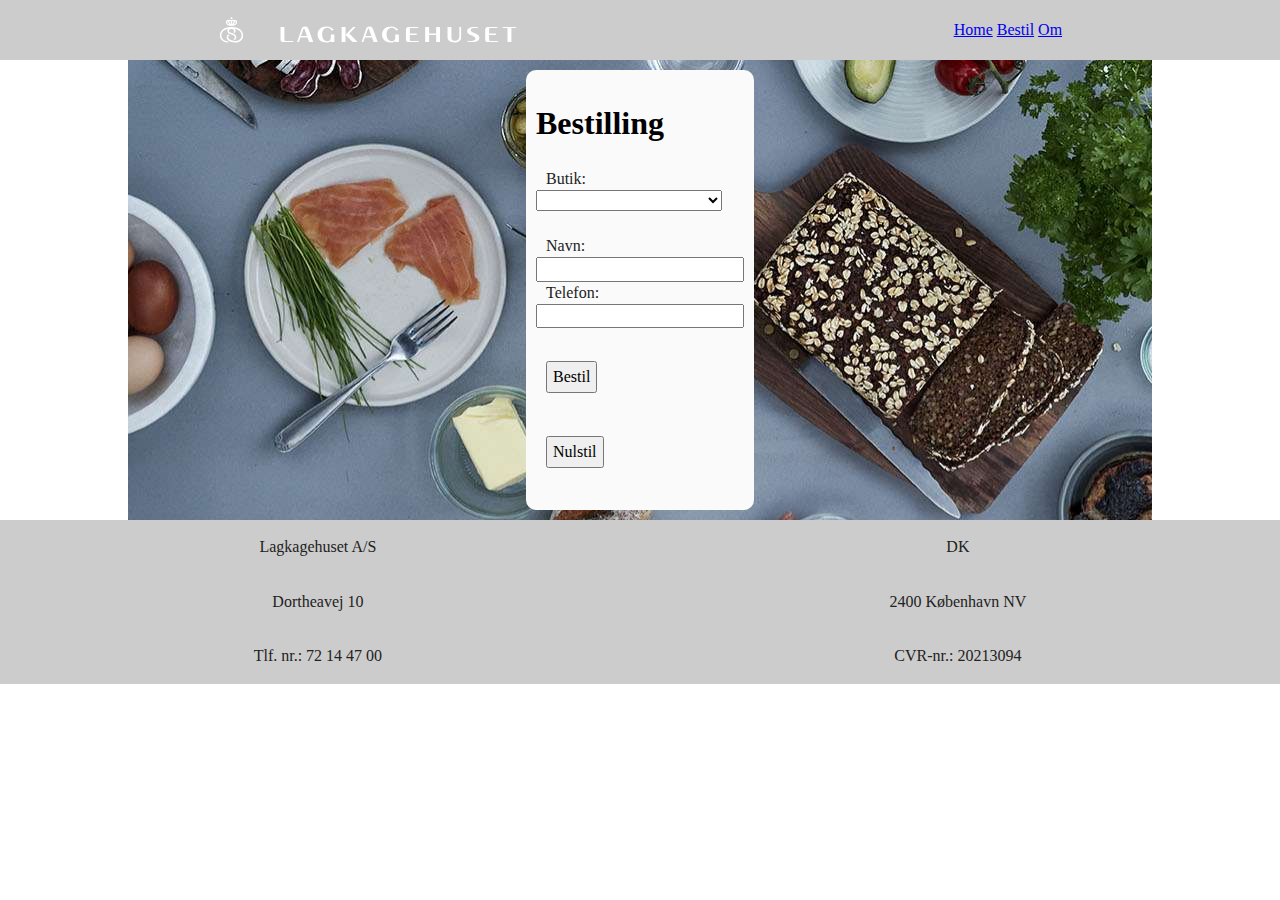
==== Frontend/bestilling.html @ 2fb6ead3 "Add reset of cart" ====
﻿<!doctype html>
<html>
  <head>
    <meta charset="utf-8">
    <title>Lagkagehuset</title>
    <meta name="description" content="">
    <meta name="viewport" content="width=device-width, initial-scale=1">

    <link rel="stylesheet" href="css/normalize.css">
    <link rel="stylesheet" href="css/main.css">

    <meta name="theme-color" content="#fafafa">
  </head>

  <body onload="loadApi()">
      <nav>
          <img src="img/lkh-logo.svg">
          <div>
              <a href="index.html">Home</a>
              <a href="bestilling.html">Bestil</a>
              <a href="om.html">Om</a>
          </div>
      </nav>

      <section>
          <div class="gray-background" style="position: relative;">
              <form action="action_page.php" method="GET">
                  <h1 style="color:#000000;">Bestilling</h1>
                  <label class="form-text" for="butik" onchange="switchStore">Butik:</label><br>
                  <select name="butik" id="butik" onchange="switchStore(this)"></select><br><br>

                  <div id="oversigt"></div>

                  <label class="form-text" for="navn">Navn:</label><br>
                  <input type="text" id="navn" name="navn" value=""><br>
                  <label class="form-text" for="telefon">Telefon:</label><br>
                  <input type="text" id="telefon" name="telefon" value=""><br><br>
                  <input class="submit-button" type="submit" value="Bestil"><br><br>
                  <input class="submit-button" type="button" value="Nulstil" onclick="resetBasket()"><br><br>
              </form>

          </div>
      </section>

      <footer>
          <div>
              <p>Lagkagehuset A/S</p>
              <p>Dortheavej 10</p>
              <p>Tlf. nr.: 72 14 47 00</p>
          </div>
          <div>
              <p>DK</p>
              <p>2400 København NV</p>
              <p>CVR-nr.: 20213094</p>
          </div>
      </footer>

      <script src="js/vendor/modernizr-3.11.2.min.js"></script>
      <script src="js/main.js"></script>
      <script>

          apiArray = [];
          var currentStore = undefined;
          shops = "Amager- Strand,Amager- Amagerbrogade,Amager- Vermlandsgade,Bagsværd- Meny,Billund Lufthavn";
          rundstykker = 'almrundstykker,fransk-horn,giffel,handvaerker,kernebidder,majsstykke,sostjerne,trekorns';
          rundstykkerImg = rundstykker.split(",");

          function loadApi()
          {
              //url = "http://jsonplaceholder.typicode.com/users"; 
              url = "/shops?includeRollData=true";// todoo tilføj url til api
            var api = new XMLHttpRequest();
            api.open("GET", url, true);
                
            api.onerror = () => { addAllShops(); }
            api.onabort = () => { addAllShops(); }
            api.ontimeout = () => { addAllShops(); }
            api.onload = () => {
                try {
                    apiArray = JSON.parse(api.response);
                    window.apiArray = apiArray;
                    addAllShops();
                } catch
                {addAllShops();}
            }
            api.send();
          }
          
           function addAllShops()
           {
              if (apiArray.length > 0)
              {
                  shops = "";
                  for (i = 0; i < apiArray.length; i++)
                      shops += apiArray[i].city + " - " + apiArray[i].address + ",";
                  // Note: A designated shop name should be considered in the UML structure/database
               }

              allShops = shops.split(",");

               console.log(apiArray)
               addShopToDropdown(undefined);
              allShops.forEach(shop => { addShopToDropdown(shop); });
              makeOversigt(undefined);
          }

          function makeOversigt(definedStore)
          {
              var listeOfRolls = definedStore == undefined ? [] : generateRollList(definedStore.inventories);
              console.log(listeOfRolls);
              oversigt = document.getElementById("oversigt");
              html = "";
              for (i = 0; i < listeOfRolls.length; i++) {
                  var product = listeOfRolls[i].product;
                  html += "<div style='text-align:center;'><b>" + product.name + "</b></div>";
                  html += "<div style='width:100%;height:40vh;overflow: hidden'><img src='img/" + rundstykkerImg[product.productID-1] + ".jpg' style='position:relative;top:-50px;'></div>";
                  html += "<div style='text-align:center'>";
                  html += "<div style='display:inline-table;border:1px solid silver;width:20%;text-align:center' onclick='changeAmount(\"" + rundstykkerImg[product.productID] + "\",-1)'> - </div>";
                  html += "<div style='display:inline-table;width:50%'> <input style='width:auto;text-align:center;-webkit-appearance: none;-moz-appearance: textfield;' type='number' id='" + rundstykkerImg[product.productID] + "'  name='" + rundstykker[product.productID] + "' value='0'> </div>";
                  html += "<div style='display:inline-table;border:1px solid silver;width:20%;text-align:center' onclick='changeAmount(\"" + rundstykkerImg[product.productID] + "\",1)'> + </div><br>";
                  html += "<div style='text-align:center;'><b>Tilgængelige: " + listeOfRolls[i].amount + " stk.</b></div>";
                  html += "</div>";
              }
              oversigt.innerHTML = html;
          }

          function generateRollList(storeInventories) {
              var rollList = [storeInventories.length];
              for (var i = 0; i < storeInventories.length; i++) {
                  rollList[i] = storeInventories[i];
              }
              return rollList;
          }

          function changeAmount(id,amount)
          {
              if ((document.getElementById(id).value > 0 && amount == -1) || amount == 1) {
                  var newAmount = document.getElementById(id).value * 1 + amount;
                  var inventoryAmount = 0;

                  for (var i = 0; i < currentStore.inventories.length; i++) {
                      if (rundstykkerImg[currentStore.inventories[i].product.productID] == id) {
                          inventoryAmount = currentStore.inventories[i].amount;
                          break;
                      }
                  }

                  if (newAmount > inventoryAmount) {
                      newAmount = inventoryAmount;
                      alert("Max antal rundstykker tilføjet");
                  }
              }
              document.getElementById(id).value = newAmount;
          }
      </script>
  </body>
</html>
---- Frontend/css/main.css ----
/*! HTML5 Boilerplate v8.0.0 | MIT License | https://html5boilerplate.com/ */

/* main.css 2.1.0 | MIT License | https://github.com/h5bp/main.css#readme */
/*
 * What follows is the result of much research on cross-browser styling.
 * Credit left inline and big thanks to Nicolas Gallagher, Jonathan Neal,
 * Kroc Camen, and the H5BP dev community and team.
 */

/* ==========================================================================
   Base styles: opinionated defaults
   ========================================================================== */

html {
    color: #222;
    font-size: 1em;
    line-height: 1.4;
    height: 100%;
}

/*
 * Remove text-shadow in selection highlight:
 * https://twitter.com/miketaylr/status/12228805301
 *
 * Vendor-prefixed and regular ::selection selectors cannot be combined:
 * https://stackoverflow.com/a/16982510/7133471
 *
 * Customize the background color to match your design.
 */

::-moz-selection {
  background: #b3d4fc;
  text-shadow: none;
}

::selection {
  background: #b3d4fc;
  text-shadow: none;
}

/*
 * A better looking default horizontal rule
 */

hr {
  display: block;
  height: 1px;
  border: 0;
  border-top: 1px solid #ccc;
  margin: 1em 0;
  padding: 0;
}

/*
 * Remove the gap between audio, canvas, iframes,
 * images, videos and the bottom of their containers:
 * https://github.com/h5bp/html5-boilerplate/issues/440
 */

audio,
canvas,
iframe,
img,
svg,
video {
  vertical-align: middle;
}

/*
 * Remove default fieldset styles.
 */

fieldset {
  border: 0;
  margin: 0;
  padding: 0;
}

/*
 * Allow only vertical resizing of textareas.
 */

textarea {
  resize: vertical;
}

/* ==========================================================================
   Author's custom styles
   ========================================================================== */

footer, nav {
  display: flex;
  justify-content: space-around;
  align-items: center;
  background-color:#CCC;
}

img {
  width: 300px;
}

nav {
    height: 60px;
    flex-direction: row;
}

section {
    display: flex;
    flex-direction: column;
    justify-content: center;
    align-items: center;
    width: 80%;
    margin: 0 auto;
    background: #DDD url("../img/background.jpg") no-repeat fixed;
}

footer {
    flex-direction: row;
}

footer div {
  display: flex;
  flex-direction: column;
  justify-content: center;
  align-items: center;
}

#rolls {
    border: 2px solid #555;
    border-radius: 3px;
    margin: 10px;
    transform: rotate(17deg);
}



/* ==========================================================================
   Helper classes
   ========================================================================== */

/*
 * Hide visually and from screen readers
 */

.hidden,
[hidden] {
  display: none !important;
}

.gray-background {
  background-color: #fafafa;
  padding: 10px;
  margin: 10px;
  border-radius: 10px;  
}

.form {
  display: flex;
  flex-direction: column;
}

.form-text {
  padding-left: 10px;
  padding-top: 10px;
}

.submit-button {
  flex: 1;
  align-self: center;
  padding: 5px;
  margin: 10px;
}

/*
 * Hide only visually, but have it available for screen readers:
 * https://snook.ca/archives/html_and_css/hiding-content-for-accessibility
 *
 * 1. For long content, line feeds are not interpreted as spaces and small width
 *    causes content to wrap 1 word per line:
 *    https://medium.com/@jessebeach/beware-smushed-off-screen-accessible-text-5952a4c2cbfe
 */

.sr-only {
  border: 0;
  clip: rect(0, 0, 0, 0);
  height: 1px;
  margin: -1px;
  overflow: hidden;
  padding: 0;
  position: absolute;
  white-space: nowrap;
  width: 1px;
  /* 1 */
}

/*
 * Extends the .sr-only class to allow the element
 * to be focusable when navigated to via the keyboard:
 * https://www.drupal.org/node/897638
 */

.sr-only.focusable:active,
.sr-only.focusable:focus {
  clip: auto;
  height: auto;
  margin: 0;
  overflow: visible;
  position: static;
  white-space: inherit;
  width: auto;
}

/*
 * Hide visually and from screen readers, but maintain layout
 */

.invisible {
  visibility: hidden;
}

/*
 * Clearfix: contain floats
 *
 * For modern browsers
 * 1. The space content is one way to avoid an Opera bug when the
 *    `contenteditable` attribute is included anywhere else in the document.
 *    Otherwise it causes space to appear at the top and bottom of elements
 *    that receive the `clearfix` class.
 * 2. The use of `table` rather than `block` is only necessary if using
 *    `:before` to contain the top-margins of child elements.
 */

.clearfix::before,
.clearfix::after {
  content: " ";
  display: table;
}

.clearfix::after {
  clear: both;
}

/* ==========================================================================
   EXAMPLE Media Queries for Responsive Design.
   These examples override the primary ('mobile first') styles.
   Modify as content requires.
   ========================================================================== */

@media only screen and (min-width: 35em) {
  /* Style adjustments for viewports that meet the condition */
}

@media print,
  (-webkit-min-device-pixel-ratio: 1.25),
  (min-resolution: 1.25dppx),
  (min-resolution: 120dpi) {
  /* Style adjustments for high resolution devices */
}

/* ==========================================================================
   Print styles.
   Inlined to avoid the additional HTTP request:
   https://www.phpied.com/delay-loading-your-print-css/
   ========================================================================== */

@media print {
  *,
  *::before,
  *::after {
    background: #fff !important;
    color: #000 !important;
    /* Black prints faster */
    box-shadow: none !important;
    text-shadow: none !important;
  }

  a,
  a:visited {
    text-decoration: underline;
  }

  a[href]::after {
    content: " (" attr(href) ")";
  }

  abbr[title]::after {
    content: " (" attr(title) ")";
  }

  /*
   * Don't show links that are fragment identifiers,
   * or use the `javascript:` pseudo protocol
   */
  a[href^="#"]::after,
  a[href^="javascript:"]::after {
    content: "";
  }

  pre {
    white-space: pre-wrap !important;
  }

  pre,
  blockquote {
    border: 1px solid #999;
    page-break-inside: avoid;
  }

  /*
   * Printing Tables:
   * https://web.archive.org/web/20180815150934/http://css-discuss.incutio.com/wiki/Printing_Tables
   */
  thead {
    display: table-header-group;
  }

  tr,
  img {
    page-break-inside: avoid;
  }

  p,
  h2,
  h3 {
    orphans: 3;
    widows: 3;
  }

  h2,
  h3 {
    page-break-after: avoid;
  }
}
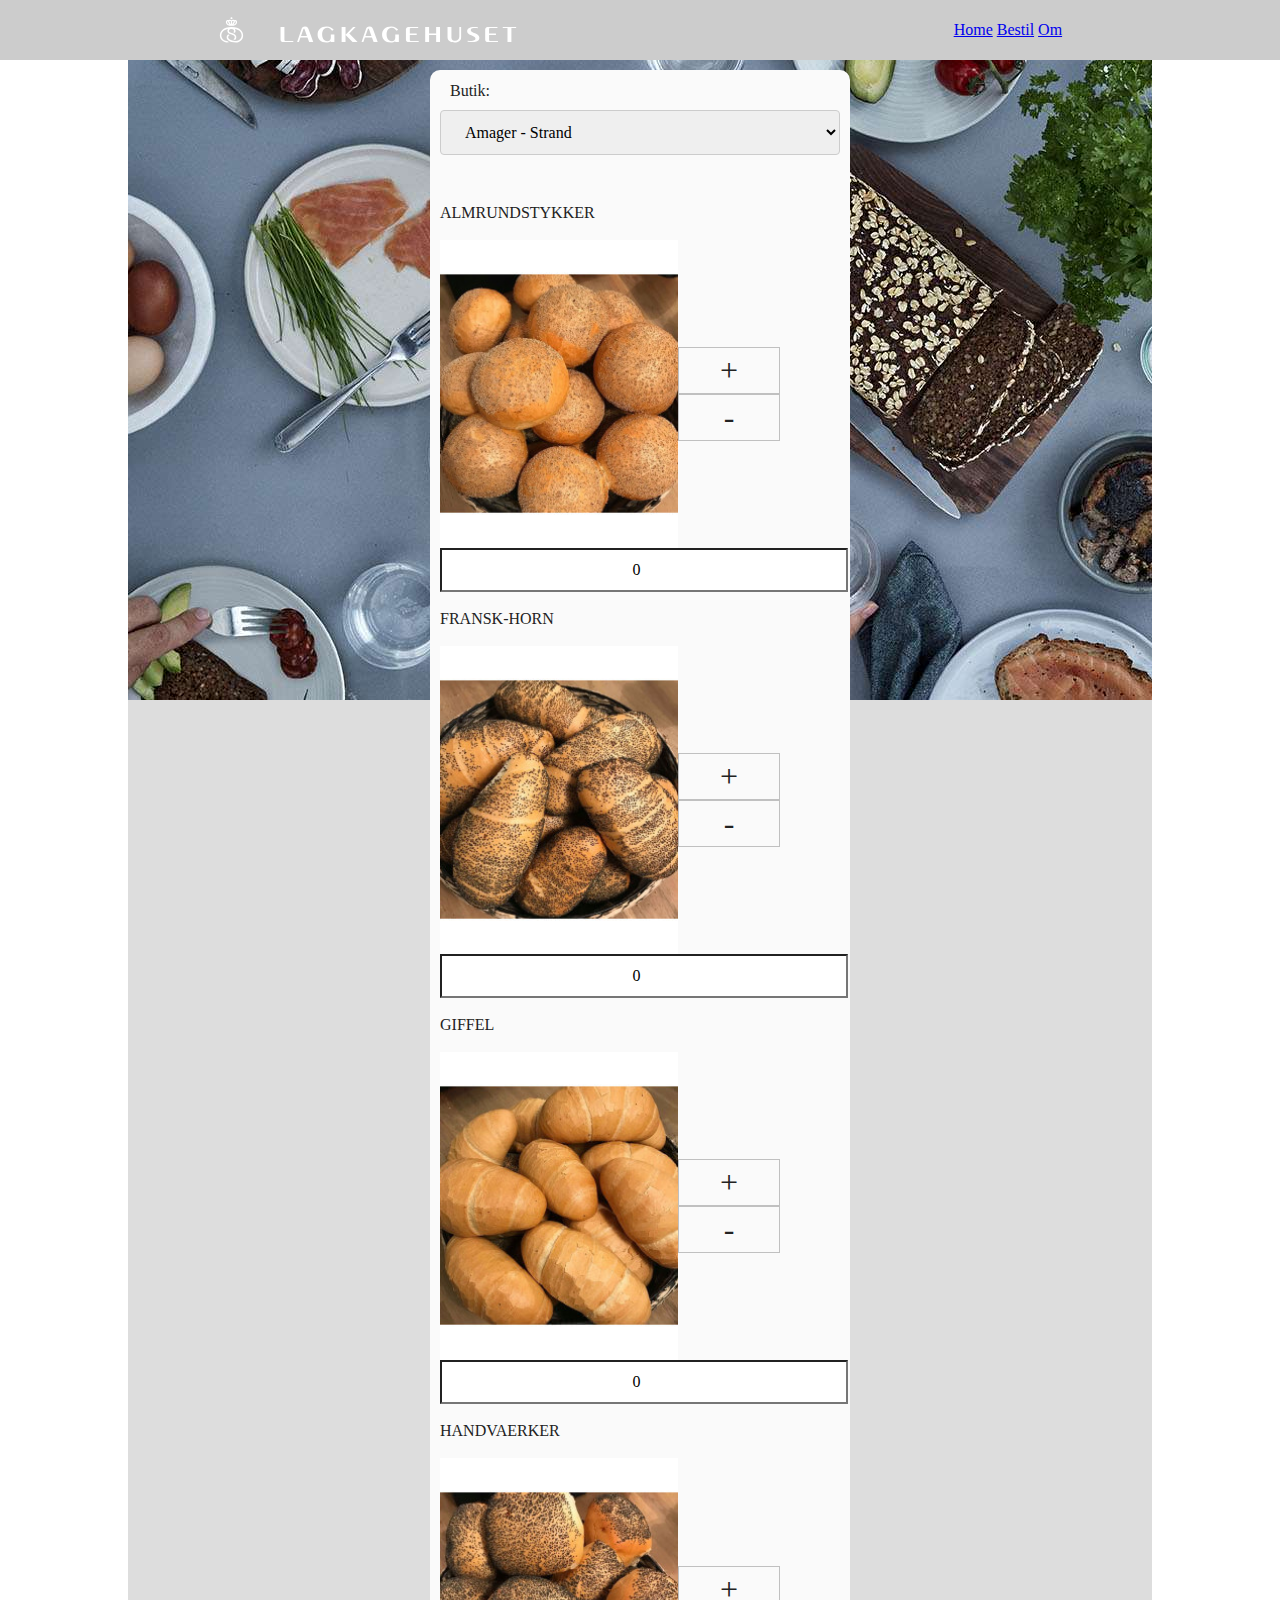
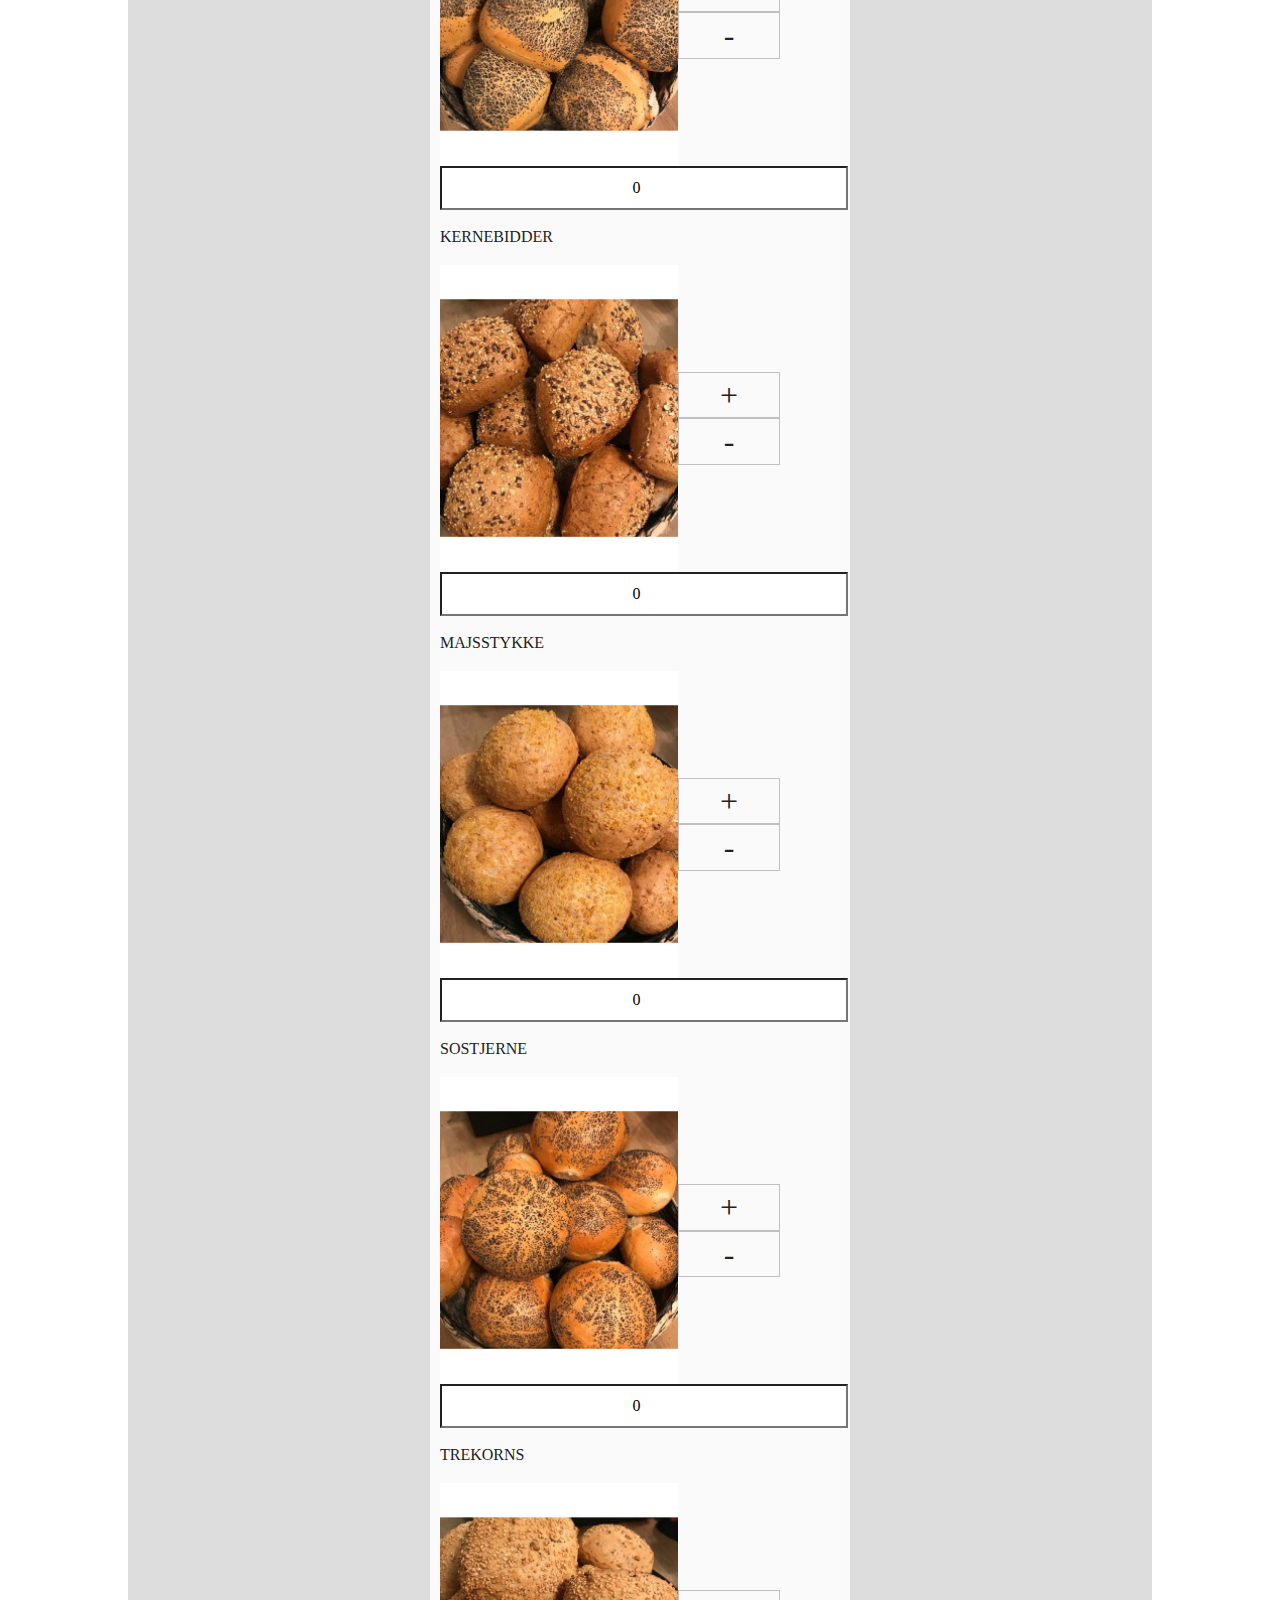
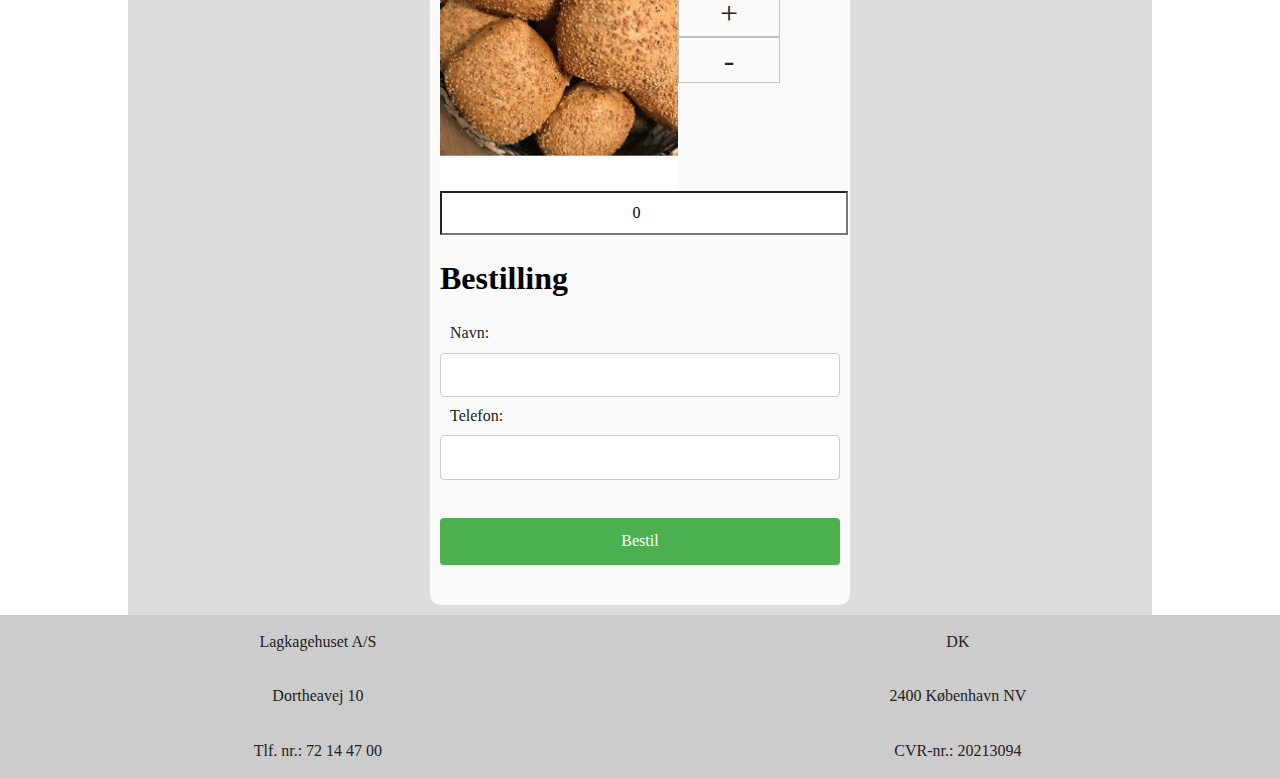
==== commit a4aac14f: "Auto stash before merge of "master" and "origin/master"" ====
--- a/Frontend/bestilling.html
+++ b/Frontend/bestilling.html
@@ -1,157 +1,158 @@
-﻿<!doctype html>
-<html>
-  <head>
-    <meta charset="utf-8">
-    <title>Lagkagehuset</title>
-    <meta name="description" content="">
-    <meta name="viewport" content="width=device-width, initial-scale=1">
-
-    <link rel="stylesheet" href="css/normalize.css">
-    <link rel="stylesheet" href="css/main.css">
-
-    <meta name="theme-color" content="#fafafa">
-  </head>
-
-  <body onload="loadApi()">
-      <nav>
-          <img src="img/lkh-logo.svg">
-          <div>
-              <a href="index.html">Home</a>
-              <a href="bestilling.html">Bestil</a>
-              <a href="om.html">Om</a>
-          </div>
-      </nav>
-
-      <section>
-          <div class="gray-background" style="position: relative;">
-              <form action="action_page.php" method="GET">
-                  <h1 style="color:#000000;">Bestilling</h1>
-                  <label class="form-text" for="butik" onchange="switchStore">Butik:</label><br>
-                  <select name="butik" id="butik" onchange="switchStore(this)"></select><br><br>
-
-                  <div id="oversigt"></div>
-
-                  <label class="form-text" for="navn">Navn:</label><br>
-                  <input type="text" id="navn" name="navn" value=""><br>
-                  <label class="form-text" for="telefon">Telefon:</label><br>
-                  <input type="text" id="telefon" name="telefon" value=""><br><br>
-                  <input class="submit-button" type="submit" value="Bestil"><br><br>
-                  <input class="submit-button" type="button" value="Nulstil" onclick="resetBasket()"><br><br>
-              </form>
-
-          </div>
-      </section>
-
-      <footer>
-          <div>
-              <p>Lagkagehuset A/S</p>
-              <p>Dortheavej 10</p>
-              <p>Tlf. nr.: 72 14 47 00</p>
-          </div>
-          <div>
-              <p>DK</p>
-              <p>2400 København NV</p>
-              <p>CVR-nr.: 20213094</p>
-          </div>
-      </footer>
-
-      <script src="js/vendor/modernizr-3.11.2.min.js"></script>
-      <script src="js/main.js"></script>
-      <script>
-
-          apiArray = [];
-          var currentStore = undefined;
-          shops = "Amager- Strand,Amager- Amagerbrogade,Amager- Vermlandsgade,Bagsværd- Meny,Billund Lufthavn";
-          rundstykker = 'almrundstykker,fransk-horn,giffel,handvaerker,kernebidder,majsstykke,sostjerne,trekorns';
-          rundstykkerImg = rundstykker.split(",");
-
-          function loadApi()
-          {
-              //url = "http://jsonplaceholder.typicode.com/users"; 
-              url = "/shops?includeRollData=true";// todoo tilføj url til api
-            var api = new XMLHttpRequest();
-            api.open("GET", url, true);
-                
-            api.onerror = () => { addAllShops(); }
-            api.onabort = () => { addAllShops(); }
-            api.ontimeout = () => { addAllShops(); }
-            api.onload = () => {
-                try {
-                    apiArray = JSON.parse(api.response);
-                    window.apiArray = apiArray;
-                    addAllShops();
-                } catch
-                {addAllShops();}
-            }
-            api.send();
-          }
-          
-           function addAllShops()
-           {
-              if (apiArray.length > 0)
-              {
-                  shops = "";
-                  for (i = 0; i < apiArray.length; i++)
-                      shops += apiArray[i].city + " - " + apiArray[i].address + ",";
-                  // Note: A designated shop name should be considered in the UML structure/database
-               }
-
-              allShops = shops.split(",");
-
-               console.log(apiArray)
-               addShopToDropdown(undefined);
-              allShops.forEach(shop => { addShopToDropdown(shop); });
-              makeOversigt(undefined);
-          }
-
-          function makeOversigt(definedStore)
-          {
-              var listeOfRolls = definedStore == undefined ? [] : generateRollList(definedStore.inventories);
-              console.log(listeOfRolls);
-              oversigt = document.getElementById("oversigt");
-              html = "";
-              for (i = 0; i < listeOfRolls.length; i++) {
-                  var product = listeOfRolls[i].product;
-                  html += "<div style='text-align:center;'><b>" + product.name + "</b></div>";
-                  html += "<div style='width:100%;height:40vh;overflow: hidden'><img src='img/" + rundstykkerImg[product.productID-1] + ".jpg' style='position:relative;top:-50px;'></div>";
-                  html += "<div style='text-align:center'>";
-                  html += "<div style='display:inline-table;border:1px solid silver;width:20%;text-align:center' onclick='changeAmount(\"" + rundstykkerImg[product.productID] + "\",-1)'> - </div>";
-                  html += "<div style='display:inline-table;width:50%'> <input style='width:auto;text-align:center;-webkit-appearance: none;-moz-appearance: textfield;' type='number' id='" + rundstykkerImg[product.productID] + "'  name='" + rundstykker[product.productID] + "' value='0'> </div>";
-                  html += "<div style='display:inline-table;border:1px solid silver;width:20%;text-align:center' onclick='changeAmount(\"" + rundstykkerImg[product.productID] + "\",1)'> + </div><br>";
-                  html += "<div style='text-align:center;'><b>Tilgængelige: " + listeOfRolls[i].amount + " stk.</b></div>";
-                  html += "</div>";
-              }
-              oversigt.innerHTML = html;
-          }
-
-          function generateRollList(storeInventories) {
-              var rollList = [storeInventories.length];
-              for (var i = 0; i < storeInventories.length; i++) {
-                  rollList[i] = storeInventories[i];
-              }
-              return rollList;
-          }
-
-          function changeAmount(id,amount)
-          {
-              if ((document.getElementById(id).value > 0 && amount == -1) || amount == 1) {
-                  var newAmount = document.getElementById(id).value * 1 + amount;
-                  var inventoryAmount = 0;
-
-                  for (var i = 0; i < currentStore.inventories.length; i++) {
-                      if (rundstykkerImg[currentStore.inventories[i].product.productID] == id) {
-                          inventoryAmount = currentStore.inventories[i].amount;
-                          break;
-                      }
-                  }
-
-                  if (newAmount > inventoryAmount) {
-                      newAmount = inventoryAmount;
-                      alert("Max antal rundstykker tilføjet");
-                  }
-              }
-              document.getElementById(id).value = newAmount;
-          }
-      </script>
-  </body>
-</html>
+﻿<!doctype html>
+<html>
+  <head>
+    <meta charset="utf-8">
+    <title>Lagkagehuset</title>
+    <meta name="description" content="">
+    <meta name="viewport" content="width=device-width, initial-scale=1">
+
+    <link rel="stylesheet" href="css/normalize.css">
+    <link rel="stylesheet" href="css/main.css">
+
+    <meta name="theme-color" content="#fafafa">
+  </head>
+
+  <body>
+      <nav>
+          <img src="img/lkh-logo.svg">
+          <div>
+              <a href="index.html">Home</a>
+              <a href="bestilling.html">Bestil</a>
+              <a href="om.html">Om</a>
+          </div>
+      </nav>
+
+      <section>
+              <form action="action_page.php" method="GET">
+          <div class="gray-background" style="position: relative;">
+                  <label class="form-text" for="butik" onchange="switchStore">Butik:</label><br>
+                  <select name="butik" id="butik" onchange="switchStore(this)"></select><br><br>
+                  <div id="oversigt"></div>
+                  <h1 style="color:#000000;">Bestilling</h1>
+
+                  <label class="form-text" for="navn">Navn:</label><br>
+                  <input type="text" id="navn" name="navn" value=""><br>
+                  <label class="form-text" for="telefon">Telefon:</label><br>
+                  <input type="text" id="telefon" name="telefon" value=""><br><br>
+                  <input class="submit-button" type="submit" value="Bestil"><br><br>
+              </form>
+
+
+          </div>
+          
+        </form>
+      </section>
+
+      <footer>
+          <div>
+              <p>Lagkagehuset A/S</p>
+              <p>Dortheavej 10</p>
+              <p>Tlf. nr.: 72 14 47 00</p>
+          </div>
+          <div>
+              <p>DK</p>
+              <p>2400 København NV</p>
+              <p>CVR-nr.: 20213094</p>
+          </div>
+      </footer>
+
+      <script src="js/vendor/modernizr-3.11.2.min.js"></script>
+      <script src="js/main.js"></script>
+      <script>
+
+          apiArray = [];
+          var currentStore = undefined;
+          shops = "Amager- Strand,Amager- Amagerbrogade,Amager- Vermlandsgade,Bagsværd- Meny,Billund Lufthavn";
+          rundstykker = 'almrundstykker,fransk-horn,giffel,handvaerker,kernebidder,majsstykke,sostjerne,trekorns';
+          rundstykkerImg = rundstykker.split(",");
+
+          function loadApi()
+          {
+              //url = "http://jsonplaceholder.typicode.com/users"; 
+              url = "/shops?includeRollData=true";// todoo tilføj url til api
+            var api = new XMLHttpRequest();
+            api.open("GET", url, true);
+                
+            api.onerror = () => { addAllShops(); }
+            api.onabort = () => { addAllShops(); }
+            api.ontimeout = () => { addAllShops(); }
+            api.onload = () => {
+                try {
+                    apiArray = JSON.parse(api.response);
+                    window.apiArray = apiArray;
+                    addAllShops();
+                } catch
+                {addAllShops();}
+            }
+            api.send();
+          }
+          
+           function addAllShops()
+           {
+              if (apiArray.length > 0)
+              {
+                  shops = "";
+                  for (i = 0; i < apiArray.length; i++)
+                      shops += apiArray[i].city + " - " + apiArray[i].address + ",";
+                  // Note: A designated shop name should be considered in the UML structure/database
+               }
+
+              allShops = shops.split(",");
+
+               console.log(apiArray)
+               addShopToDropdown(undefined);
+              allShops.forEach(shop => { addShopToDropdown(shop); });
+              makeOversigt(undefined);
+          }
+
+          function makeOversigt(definedStore)
+          {
+              var listeOfRolls = definedStore == undefined ? [] : generateRollList(definedStore.inventories);
+              console.log(listeOfRolls);
+              oversigt = document.getElementById("oversigt");
+              html = "";
+              for (i = 0; i < listeOfRolls.length; i++) {
+                  var product = listeOfRolls[i].product;
+                  html += "<div style='text-align:center;'><b>" + product.name + "</b></div>";
+                  html += "<div style='width:100%;height:40vh;overflow: hidden'><img src='img/" + rundstykkerImg[product.productID-1] + ".jpg' style='position:relative;top:-50px;'></div>";
+                  html += "<div style='text-align:center'>";
+                  html += "<div style='display:inline-table;border:1px solid silver;width:20%;text-align:center' onclick='changeAmount(\"" + rundstykkerImg[product.productID] + "\",-1)'> - </div>";
+                  html += "<div style='display:inline-table;width:50%'> <input style='width:auto;text-align:center;-webkit-appearance: none;-moz-appearance: textfield;' type='number' id='" + rundstykkerImg[product.productID] + "'  name='" + rundstykker[product.productID] + "' value='0'> </div>";
+                  html += "<div style='display:inline-table;border:1px solid silver;width:20%;text-align:center' onclick='changeAmount(\"" + rundstykkerImg[product.productID] + "\",1)'> + </div><br>";
+                  html += "<div style='text-align:center;'><b>Tilgængelige: " + listeOfRolls[i].amount + " stk.</b></div>";
+                  html += "</div>";
+              }
+              oversigt.innerHTML = html;
+          }
+
+          function generateRollList(storeInventories) {
+              var rollList = [storeInventories.length];
+              for (var i = 0; i < storeInventories.length; i++) {
+                  rollList[i] = storeInventories[i];
+              }
+              return rollList;
+          }
+
+          function changeAmount(id,amount)
+          {
+              if ((document.getElementById(id).value > 0 && amount == -1) || amount == 1) {
+                  var newAmount = document.getElementById(id).value * 1 + amount;
+                  var inventoryAmount = 0;
+
+                  for (var i = 0; i < currentStore.inventories.length; i++) {
+                      if (rundstykkerImg[currentStore.inventories[i].product.productID] == id) {
+                          inventoryAmount = currentStore.inventories[i].amount;
+                          break;
+                      }
+                  }
+
+                  if (newAmount > inventoryAmount) {
+                      newAmount = inventoryAmount;
+                      alert("Max antal rundstykker tilføjet");
+                  }
+              }
+              document.getElementById(id).value = newAmount;
+          }
+      </script>
+  </body>
+</html>
--- a/Frontend/css/main.css
+++ b/Frontend/css/main.css
@@ -97,6 +97,31 @@
 
 img {
   width: 300px;
+}
+
+input[type=text], select {
+  width: 100%;
+  padding: 12px 20px;
+  margin: 8px 0;
+  display: inline-block;
+  border: 1px solid #ccc;
+  border-radius: 4px;
+  box-sizing: border-box;
+}
+
+input[type=submit] {
+  width: 100%;
+  background-color: #4CAF50;
+  color: white;
+  padding: 14px 20px;
+  margin: 8px 0;
+  border: none;
+  border-radius: 4px;
+  cursor: pointer;
+}
+
+input[type=submit]:hover {
+  background-color: #45a049;
 }
 
 nav {
@@ -132,6 +157,10 @@
     transform: rotate(17deg);
 }
 
+#oversigt {
+  
+}
+
 
 
 /* ==========================================================================
@@ -151,7 +180,30 @@
   background-color: #fafafa;
   padding: 10px;
   margin: 10px;
-  border-radius: 10px;  
+  border-radius: 10px; 
+  max-width: 400px; 
+}
+
+.countAdjust {
+  font-size: 32px;
+  display:inline-table;
+  border:1px solid silver;
+  width: 100px;
+  text-align:center
+}
+
+.count {
+  width: 100%;
+  height: 38px;
+  text-align:center;
+  -webkit-appearance: none;
+  -moz-appearance: textfield;
+}
+
+.seperation {  
+  display: flex;
+  align-items: center;
+  justify-content: center;
 }
 
 .form {
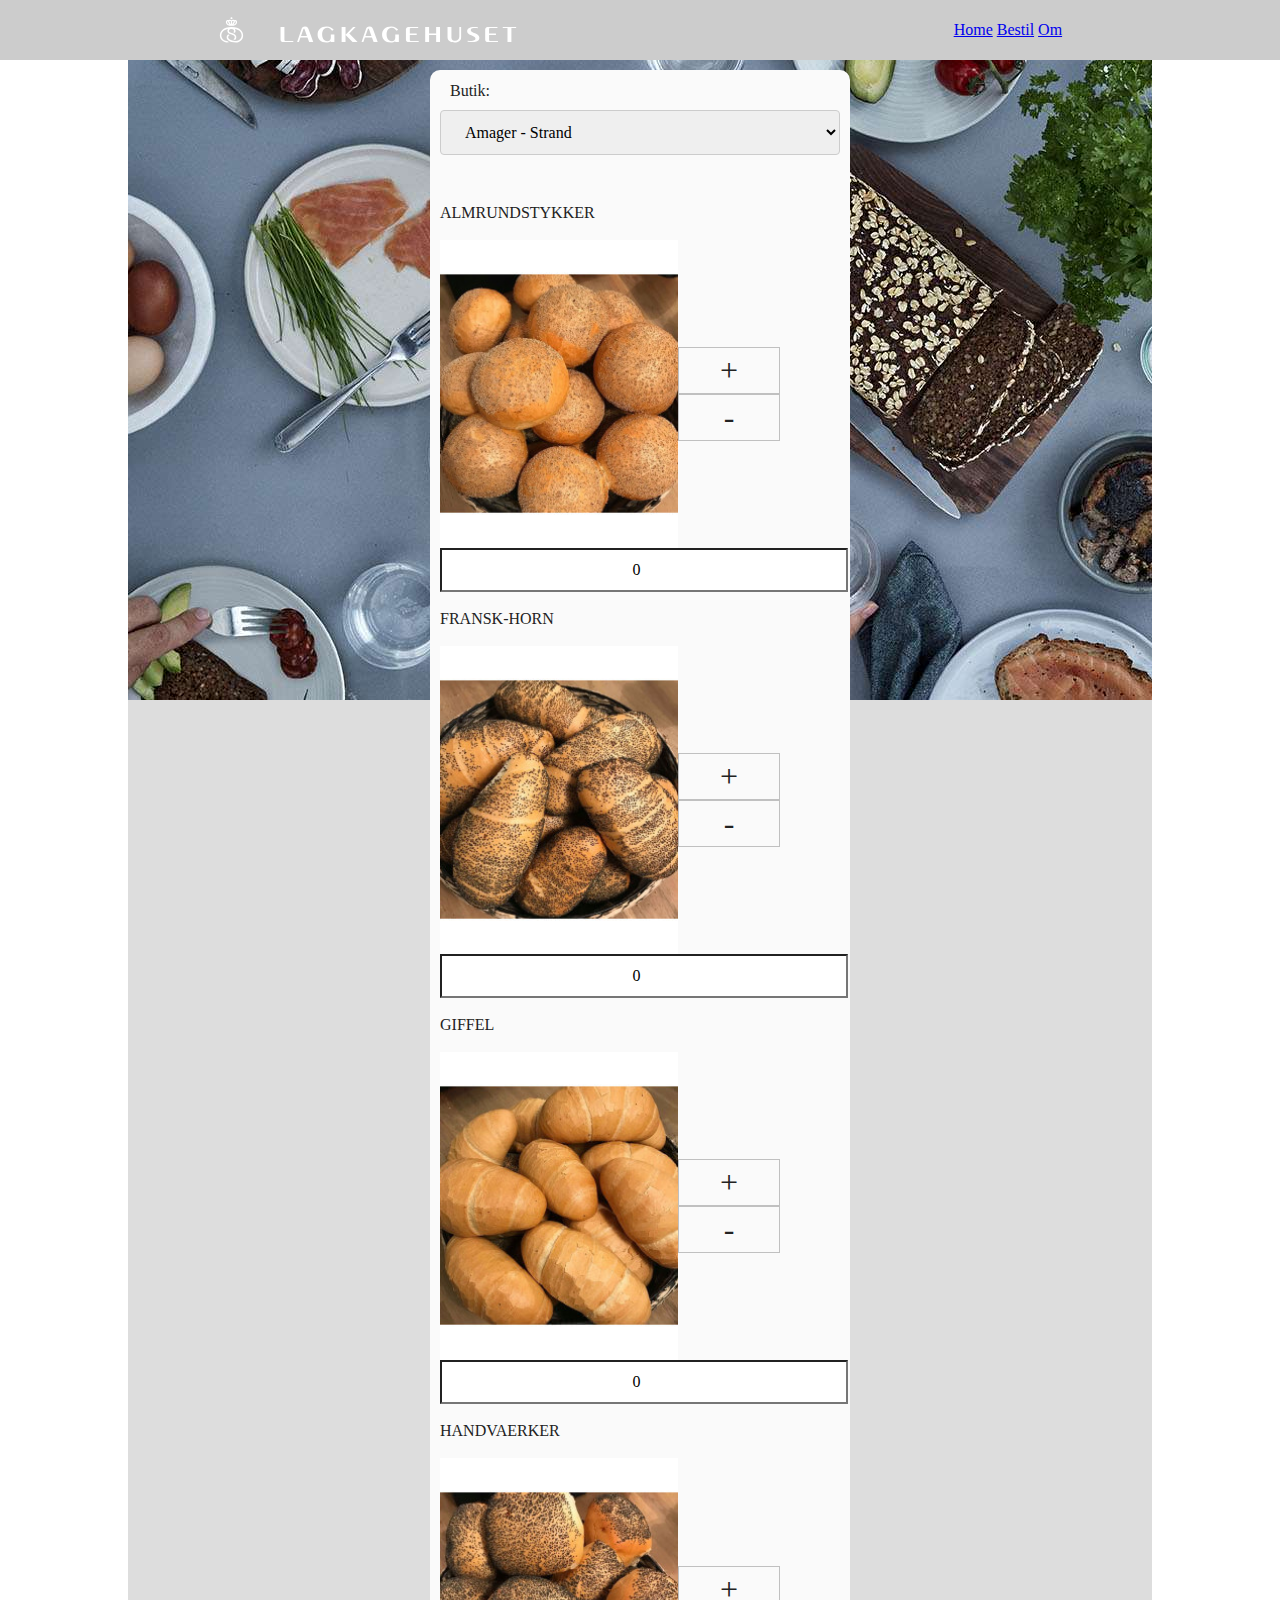
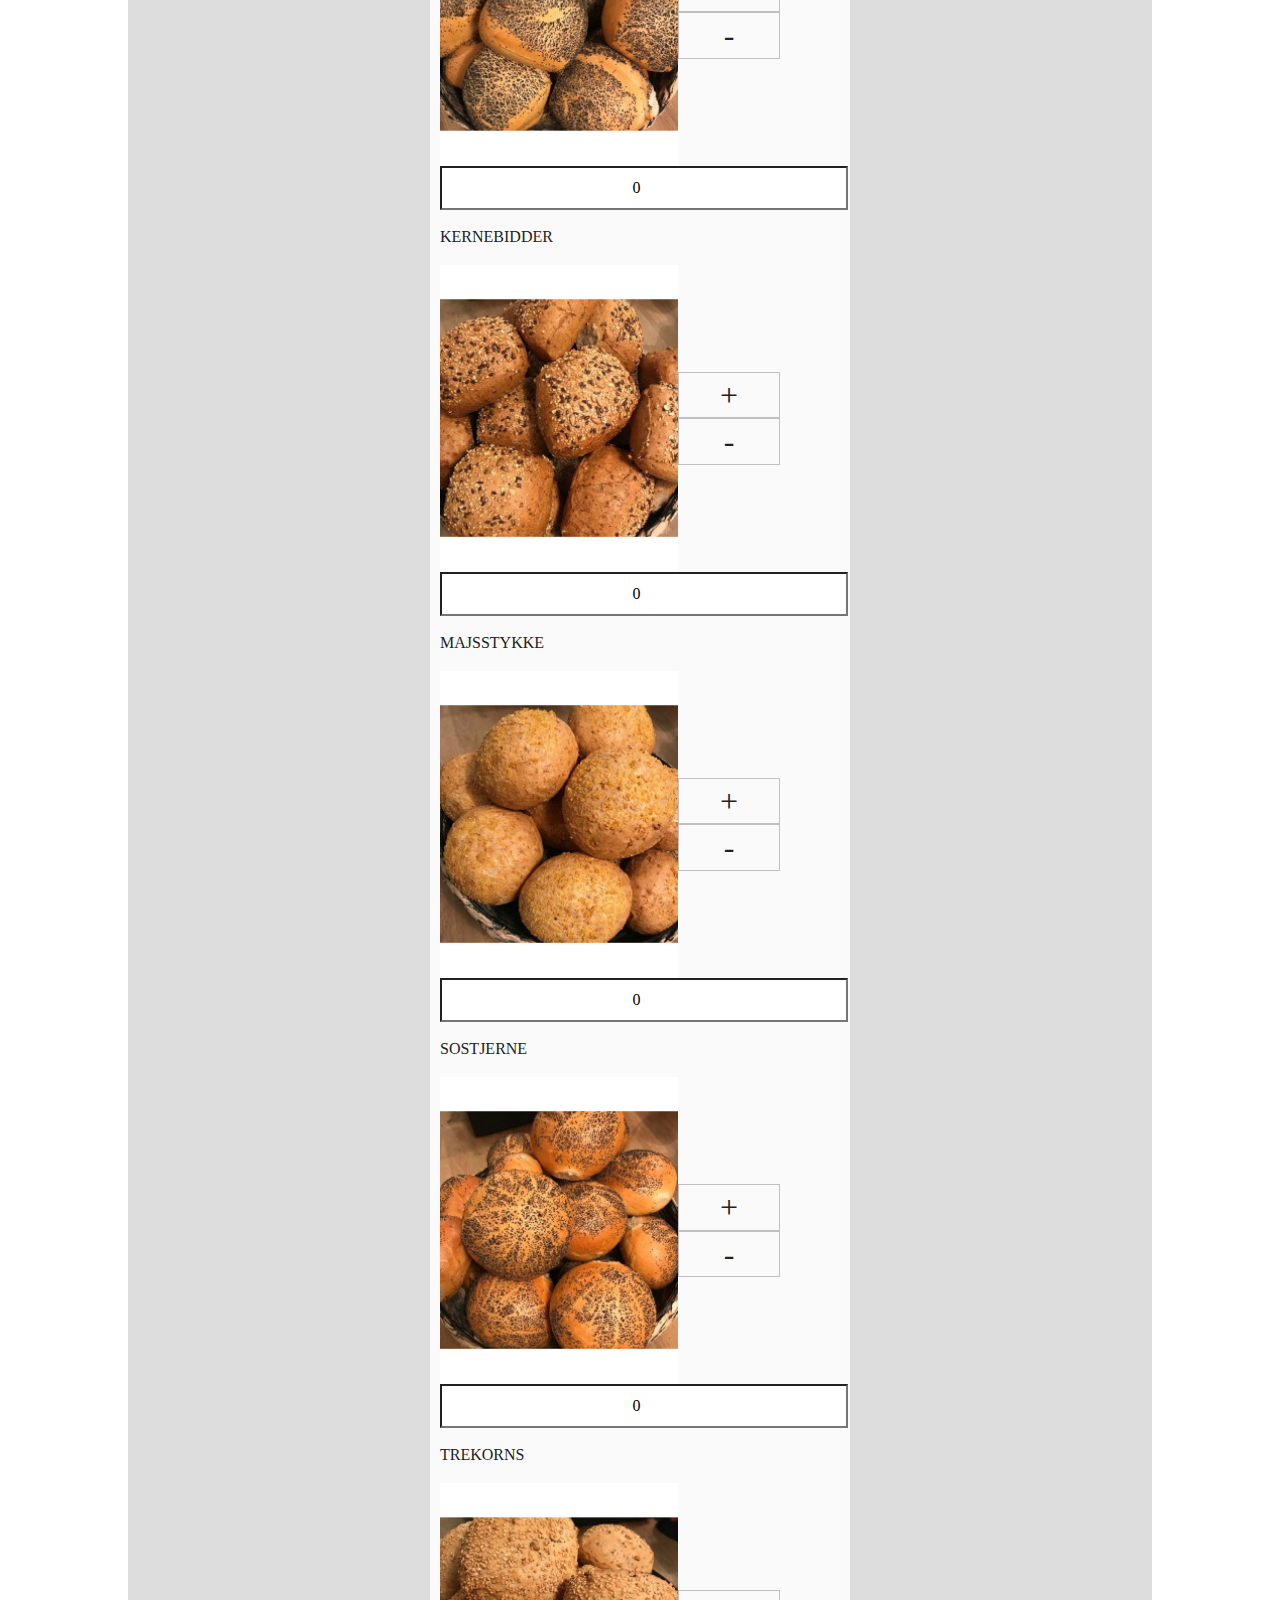
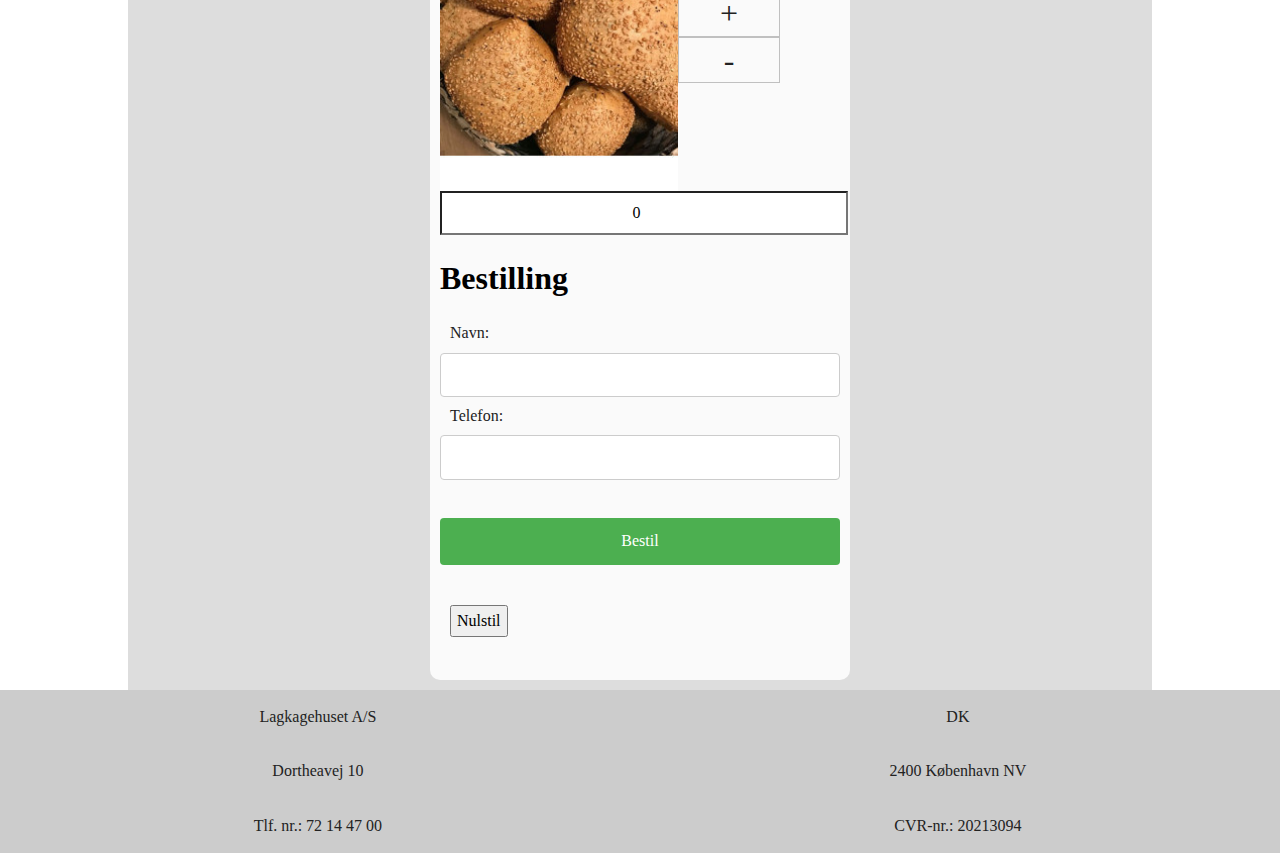
==== commit 2c2128c7: "Merge remote-tracking branch 'origin/master'" ====
--- a/Frontend/bestilling.html
+++ b/Frontend/bestilling.html
@@ -35,6 +35,7 @@
                   <label class="form-text" for="telefon">Telefon:</label><br>
                   <input type="text" id="telefon" name="telefon" value=""><br><br>
                   <input class="submit-button" type="submit" value="Bestil"><br><br>
+                  <input class="submit-button" type="button" value="Nulstil" onclick="resetBasket()"><br><br>
               </form>
 
 
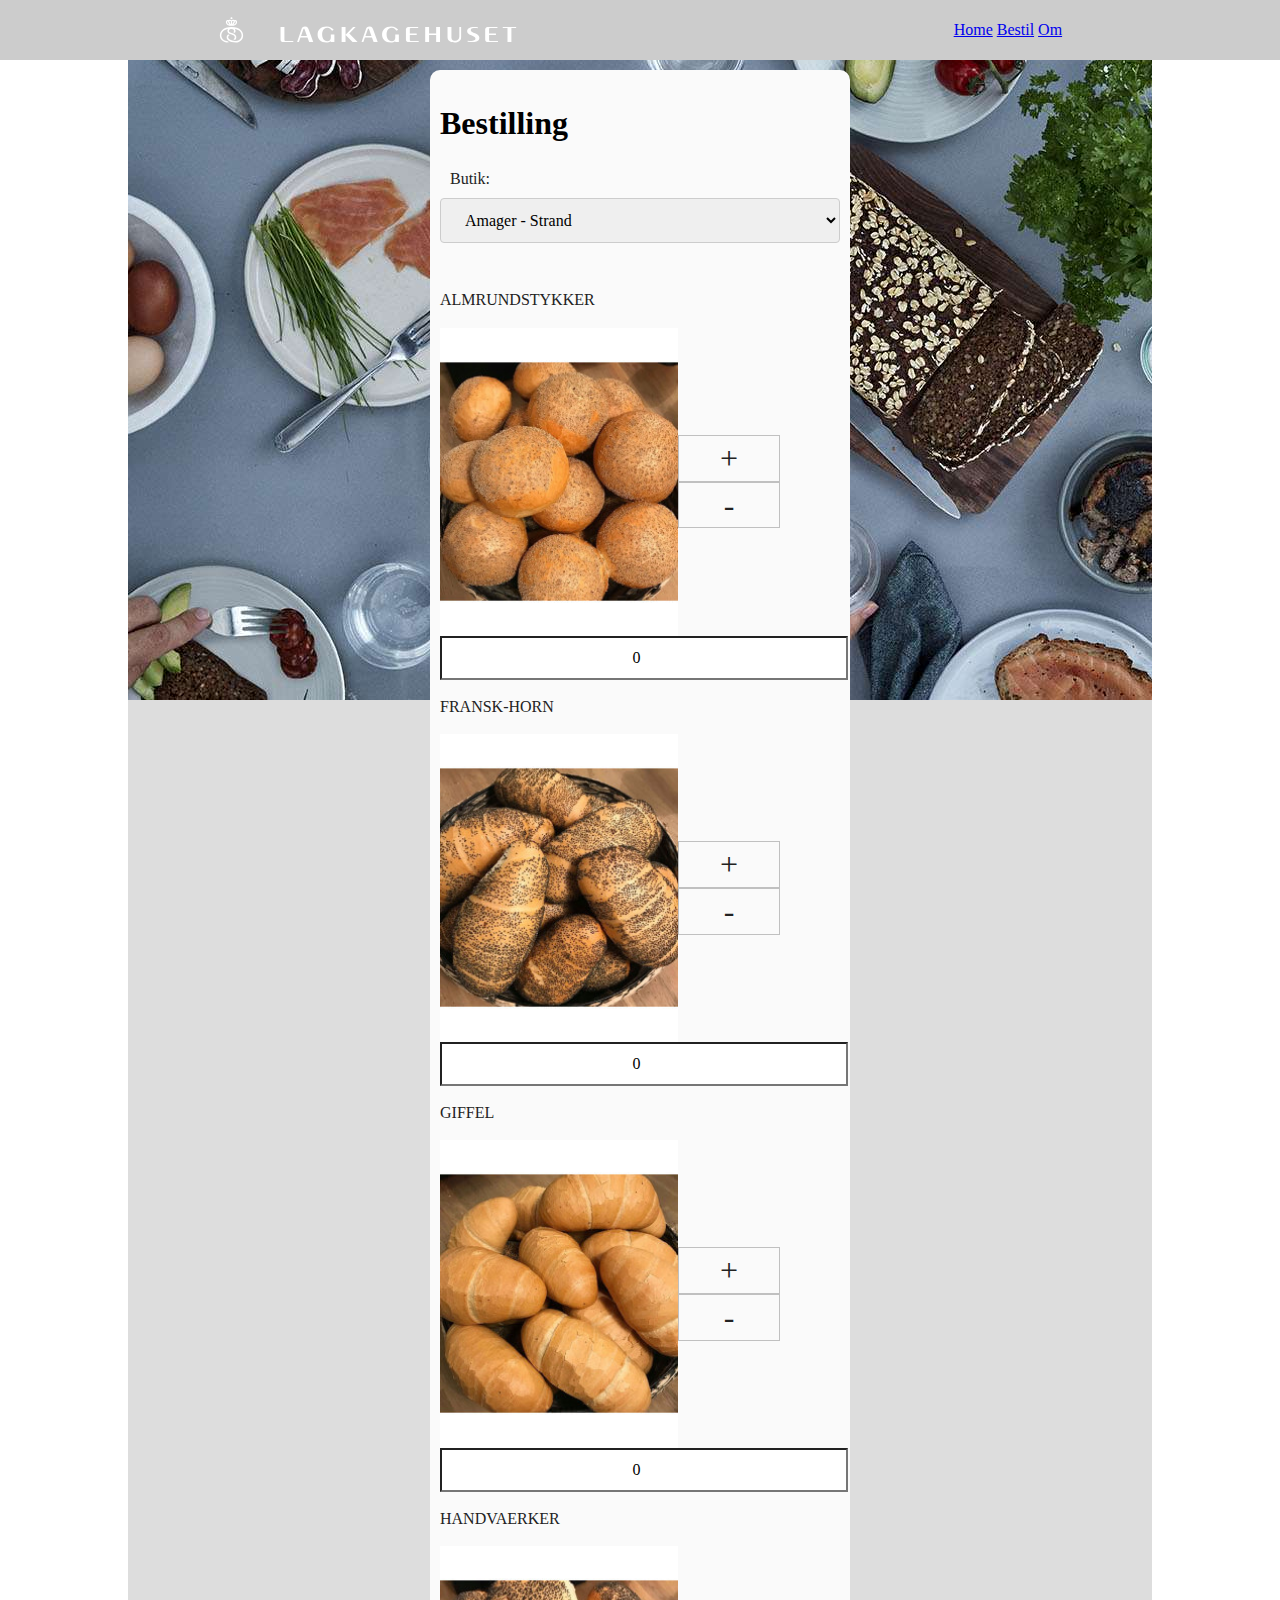
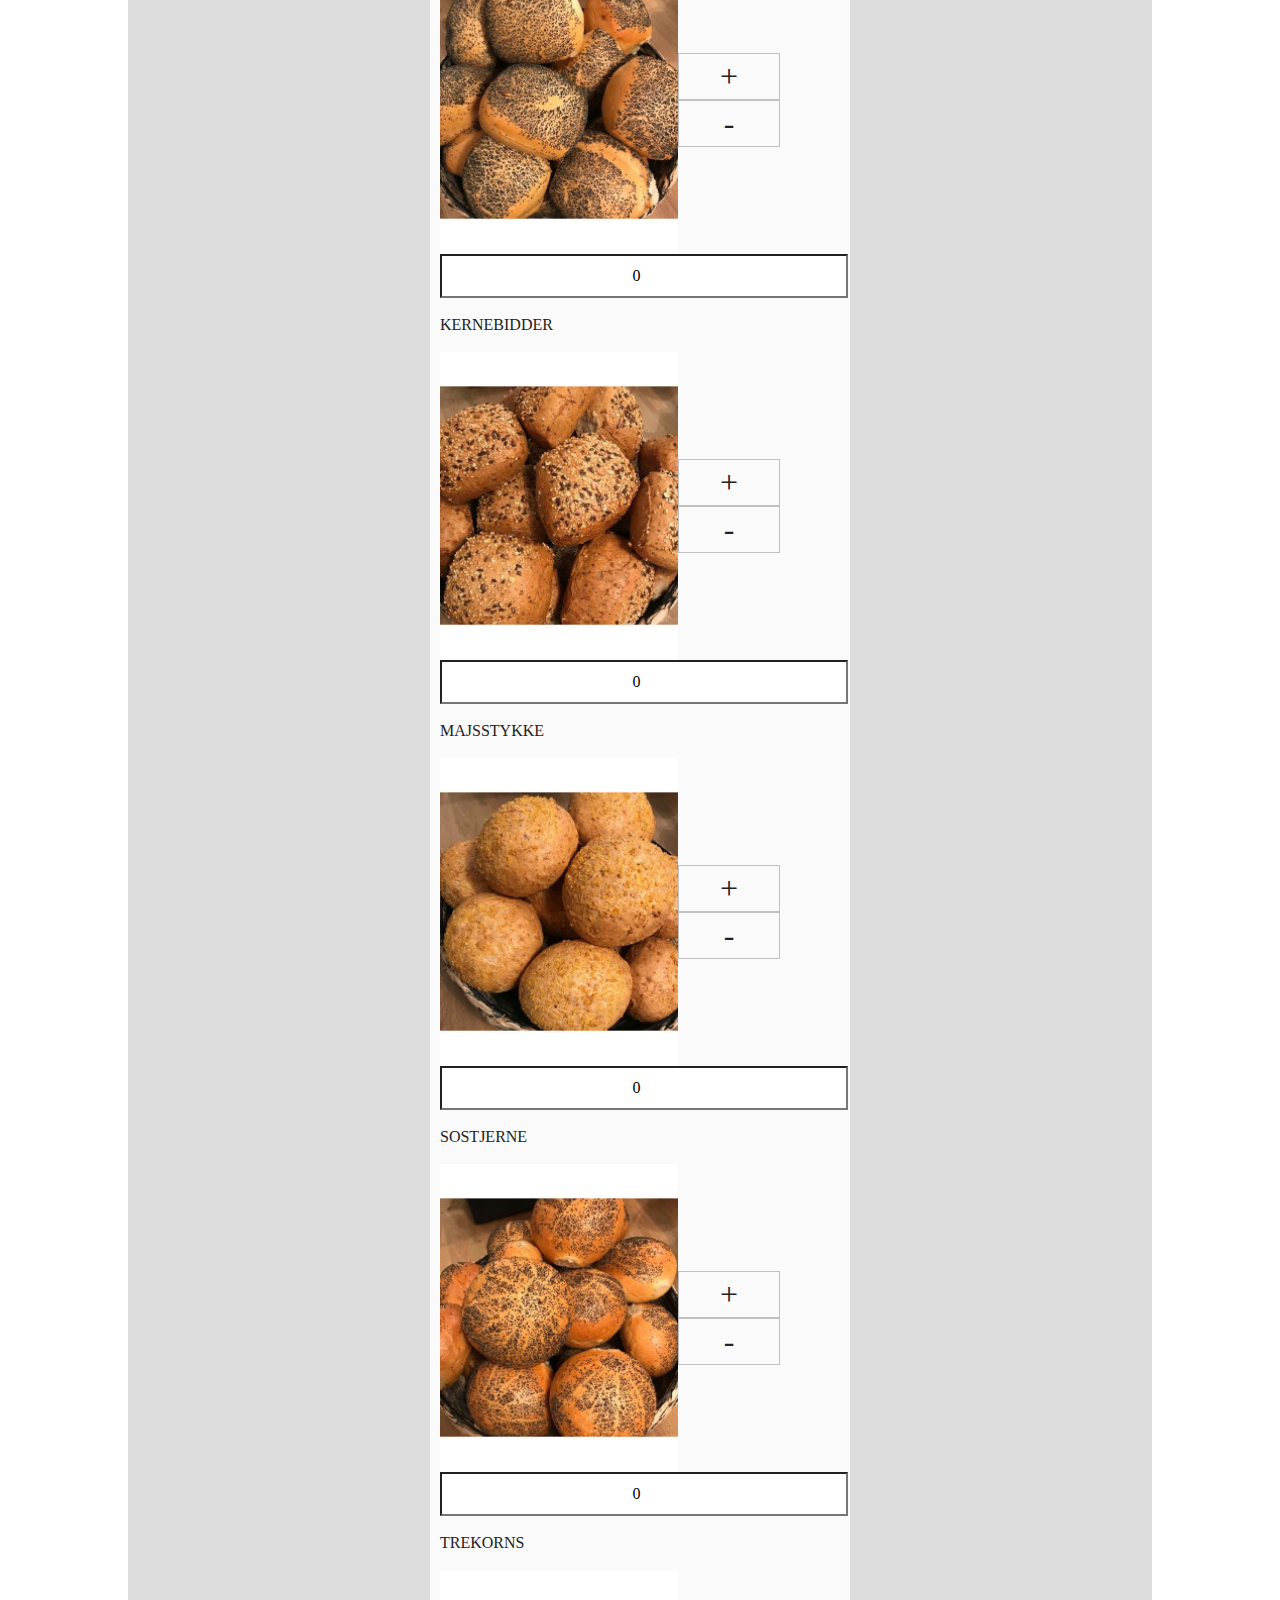
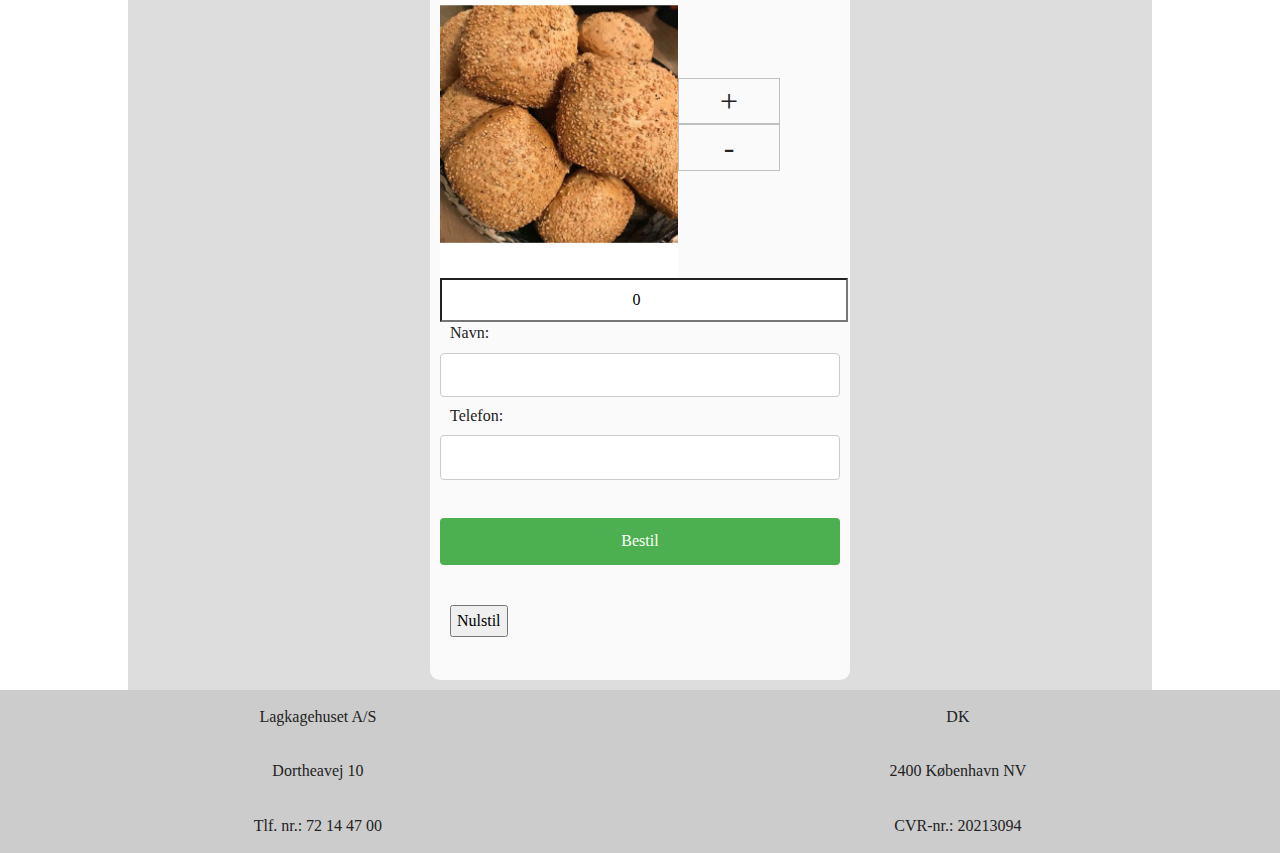
==== commit ec7957fa: "Add temp response ... needs fixing. Allow testData to be transient" ====
--- a/Frontend/bestilling.html
+++ b/Frontend/bestilling.html
@@ -1,159 +1,157 @@
-﻿<!doctype html>
-<html>
-  <head>
-    <meta charset="utf-8">
-    <title>Lagkagehuset</title>
-    <meta name="description" content="">
-    <meta name="viewport" content="width=device-width, initial-scale=1">
-
-    <link rel="stylesheet" href="css/normalize.css">
-    <link rel="stylesheet" href="css/main.css">
-
-    <meta name="theme-color" content="#fafafa">
-  </head>
-
-  <body>
-      <nav>
-          <img src="img/lkh-logo.svg">
-          <div>
-              <a href="index.html">Home</a>
-              <a href="bestilling.html">Bestil</a>
-              <a href="om.html">Om</a>
-          </div>
-      </nav>
-
-      <section>
-              <form action="action_page.php" method="GET">
-          <div class="gray-background" style="position: relative;">
-                  <label class="form-text" for="butik" onchange="switchStore">Butik:</label><br>
-                  <select name="butik" id="butik" onchange="switchStore(this)"></select><br><br>
-                  <div id="oversigt"></div>
-                  <h1 style="color:#000000;">Bestilling</h1>
-
-                  <label class="form-text" for="navn">Navn:</label><br>
-                  <input type="text" id="navn" name="navn" value=""><br>
-                  <label class="form-text" for="telefon">Telefon:</label><br>
-                  <input type="text" id="telefon" name="telefon" value=""><br><br>
-                  <input class="submit-button" type="submit" value="Bestil"><br><br>
-                  <input class="submit-button" type="button" value="Nulstil" onclick="resetBasket()"><br><br>
-              </form>
-
-
-          </div>
-          
-        </form>
-      </section>
-
-      <footer>
-          <div>
-              <p>Lagkagehuset A/S</p>
-              <p>Dortheavej 10</p>
-              <p>Tlf. nr.: 72 14 47 00</p>
-          </div>
-          <div>
-              <p>DK</p>
-              <p>2400 København NV</p>
-              <p>CVR-nr.: 20213094</p>
-          </div>
-      </footer>
-
-      <script src="js/vendor/modernizr-3.11.2.min.js"></script>
-      <script src="js/main.js"></script>
-      <script>
-
-          apiArray = [];
-          var currentStore = undefined;
-          shops = "Amager- Strand,Amager- Amagerbrogade,Amager- Vermlandsgade,Bagsværd- Meny,Billund Lufthavn";
-          rundstykker = 'almrundstykker,fransk-horn,giffel,handvaerker,kernebidder,majsstykke,sostjerne,trekorns';
-          rundstykkerImg = rundstykker.split(",");
-
-          function loadApi()
-          {
-              //url = "http://jsonplaceholder.typicode.com/users"; 
-              url = "/shops?includeRollData=true";// todoo tilføj url til api
-            var api = new XMLHttpRequest();
-            api.open("GET", url, true);
-                
-            api.onerror = () => { addAllShops(); }
-            api.onabort = () => { addAllShops(); }
-            api.ontimeout = () => { addAllShops(); }
-            api.onload = () => {
-                try {
-                    apiArray = JSON.parse(api.response);
-                    window.apiArray = apiArray;
-                    addAllShops();
-                } catch
-                {addAllShops();}
-            }
-            api.send();
-          }
-          
-           function addAllShops()
-           {
-              if (apiArray.length > 0)
-              {
-                  shops = "";
-                  for (i = 0; i < apiArray.length; i++)
-                      shops += apiArray[i].city + " - " + apiArray[i].address + ",";
-                  // Note: A designated shop name should be considered in the UML structure/database
-               }
-
-              allShops = shops.split(",");
-
-               console.log(apiArray)
-               addShopToDropdown(undefined);
-              allShops.forEach(shop => { addShopToDropdown(shop); });
-              makeOversigt(undefined);
-          }
-
-          function makeOversigt(definedStore)
-          {
-              var listeOfRolls = definedStore == undefined ? [] : generateRollList(definedStore.inventories);
-              console.log(listeOfRolls);
-              oversigt = document.getElementById("oversigt");
-              html = "";
-              for (i = 0; i < listeOfRolls.length; i++) {
-                  var product = listeOfRolls[i].product;
-                  html += "<div style='text-align:center;'><b>" + product.name + "</b></div>";
-                  html += "<div style='width:100%;height:40vh;overflow: hidden'><img src='img/" + rundstykkerImg[product.productID-1] + ".jpg' style='position:relative;top:-50px;'></div>";
-                  html += "<div style='text-align:center'>";
-                  html += "<div style='display:inline-table;border:1px solid silver;width:20%;text-align:center' onclick='changeAmount(\"" + rundstykkerImg[product.productID] + "\",-1)'> - </div>";
-                  html += "<div style='display:inline-table;width:50%'> <input style='width:auto;text-align:center;-webkit-appearance: none;-moz-appearance: textfield;' type='number' id='" + rundstykkerImg[product.productID] + "'  name='" + rundstykker[product.productID] + "' value='0'> </div>";
-                  html += "<div style='display:inline-table;border:1px solid silver;width:20%;text-align:center' onclick='changeAmount(\"" + rundstykkerImg[product.productID] + "\",1)'> + </div><br>";
-                  html += "<div style='text-align:center;'><b>Tilgængelige: " + listeOfRolls[i].amount + " stk.</b></div>";
-                  html += "</div>";
-              }
-              oversigt.innerHTML = html;
-          }
-
-          function generateRollList(storeInventories) {
-              var rollList = [storeInventories.length];
-              for (var i = 0; i < storeInventories.length; i++) {
-                  rollList[i] = storeInventories[i];
-              }
-              return rollList;
-          }
-
-          function changeAmount(id,amount)
-          {
-              if ((document.getElementById(id).value > 0 && amount == -1) || amount == 1) {
-                  var newAmount = document.getElementById(id).value * 1 + amount;
-                  var inventoryAmount = 0;
-
-                  for (var i = 0; i < currentStore.inventories.length; i++) {
-                      if (rundstykkerImg[currentStore.inventories[i].product.productID] == id) {
-                          inventoryAmount = currentStore.inventories[i].amount;
-                          break;
-                      }
-                  }
-
-                  if (newAmount > inventoryAmount) {
-                      newAmount = inventoryAmount;
-                      alert("Max antal rundstykker tilføjet");
-                  }
-              }
-              document.getElementById(id).value = newAmount;
-          }
-      </script>
-  </body>
-</html>
+﻿<!doctype html>
+<html>
+  <head>
+    <meta charset="utf-8">
+    <title>Lagkagehuset</title>
+    <meta name="description" content="">
+    <meta name="viewport" content="width=device-width, initial-scale=1">
+
+    <link rel="stylesheet" href="css/normalize.css">
+    <link rel="stylesheet" href="css/main.css">
+
+    <meta name="theme-color" content="#fafafa">
+  </head>
+
+  <body onload="loadApi()">
+      <nav>
+          <img src="img/lkh-logo.svg">
+          <div>
+              <a href="index.html">Home</a>
+              <a href="bestilling.html">Bestil</a>
+              <a href="om.html">Om</a>
+          </div>
+      </nav>
+
+      <section>
+          <div class="gray-background" style="position: relative;">
+              <form action="/order" method="POST">
+                  <h1 style="color:#000000;">Bestilling</h1>
+                  <label class="form-text" for="butik" onchange="switchStore">Butik:</label><br>
+                  <select name="butik" id="butik" onchange="switchStore(this)"></select><br><br>
+
+                  <div id="oversigt"></div>
+
+                  <label class="form-text" for="navn">Navn:</label><br>
+                  <input type="text" id="navn" name="navn" value=""><br>
+                  <label class="form-text" for="telefon">Telefon:</label><br>
+                  <input type="text" id="telefon" name="telefon" value=""><br><br>
+                  <input class="submit-button" type="submit" value="Bestil"><br><br>
+                  <input class="submit-button" type="button" value="Nulstil" onclick="resetBasket()"><br><br>
+              </form>
+
+          </div>
+      </section>
+
+      <footer>
+          <div>
+              <p>Lagkagehuset A/S</p>
+              <p>Dortheavej 10</p>
+              <p>Tlf. nr.: 72 14 47 00</p>
+          </div>
+          <div>
+              <p>DK</p>
+              <p>2400 København NV</p>
+              <p>CVR-nr.: 20213094</p>
+          </div>
+      </footer>
+
+      <script src="js/vendor/modernizr-3.11.2.min.js"></script>
+      <script src="js/main.js"></script>
+      <script>
+
+          apiArray = [];
+          var currentStore = undefined;
+          shops = "Amager- Strand,Amager- Amagerbrogade,Amager- Vermlandsgade,Bagsværd- Meny,Billund Lufthavn";
+          rundstykker = 'almrundstykker,fransk-horn,giffel,handvaerker,kernebidder,majsstykke,sostjerne,trekorns';
+          rundstykkerImg = rundstykker.split(",");
+
+          function loadApi()
+          {
+              //url = "http://jsonplaceholder.typicode.com/users"; 
+              url = "/shops?includeRollData=true";// todoo tilføj url til api
+            var api = new XMLHttpRequest();
+            api.open("GET", url, true);
+                
+            api.onerror = () => { addAllShops(); }
+            api.onabort = () => { addAllShops(); }
+            api.ontimeout = () => { addAllShops(); }
+            api.onload = () => {
+                try {
+                    apiArray = JSON.parse(api.response);
+                    window.apiArray = apiArray;
+                    addAllShops();
+                } catch
+                {addAllShops();}
+            }
+            api.send();
+          }
+          
+           function addAllShops()
+           {
+              if (apiArray.length > 0)
+              {
+                  shops = "";
+                  for (i = 0; i < apiArray.length; i++)
+                      shops += apiArray[i].city + " - " + apiArray[i].address + ",";
+                  // Note: A designated shop name should be considered in the UML structure/database
+               }
+
+              allShops = shops.split(",");
+
+               console.log(apiArray)
+               addShopToDropdown(undefined);
+              allShops.forEach(shop => { addShopToDropdown(shop); });
+              makeOversigt(undefined);
+          }
+
+          function makeOversigt(definedStore)
+          {
+              var listeOfRolls = definedStore == undefined ? [] : generateRollList(definedStore.inventories);
+              console.log(listeOfRolls);
+              oversigt = document.getElementById("oversigt");
+              html = "";
+              for (i = 0; i < listeOfRolls.length; i++) {
+                  var product = listeOfRolls[i].product;
+                  html += "<div style='text-align:center;'><b>" + product.name + "</b></div>";
+                  html += "<div style='width:100%;height:40vh;overflow: hidden'><img src='img/" + rundstykkerImg[product.productID-1] + ".jpg' style='position:relative;top:-50px;'></div>";
+                  html += "<div style='text-align:center'>";
+                  html += "<div style='display:inline-table;border:1px solid silver;width:20%;text-align:center' onclick='changeAmount(\"" + rundstykkerImg[product.productID] + "\",-1)'> - </div>";
+                  html += "<div style='display:inline-table;width:50%'> <input style='width:auto;text-align:center;-webkit-appearance: none;-moz-appearance: textfield;' type='number' id='" + rundstykkerImg[product.productID] + "'  name='" + rundstykker[product.productID] + "' value='0'> </div>";
+                  html += "<div style='display:inline-table;border:1px solid silver;width:20%;text-align:center' onclick='changeAmount(\"" + rundstykkerImg[product.productID] + "\",1)'> + </div><br>";
+                  html += "<div style='text-align:center;'><b>Tilgængelige: " + listeOfRolls[i].amount + " stk.</b></div>";
+                  html += "</div>";
+              }
+              oversigt.innerHTML = html;
+          }
+
+          function generateRollList(storeInventories) {
+              var rollList = [storeInventories.length];
+              for (var i = 0; i < storeInventories.length; i++) {
+                  rollList[i] = storeInventories[i];
+              }
+              return rollList;
+          }
+
+          function changeAmount(id,amount)
+          {
+              if ((document.getElementById(id).value > 0 && amount == -1) || amount == 1) {
+                  var newAmount = document.getElementById(id).value * 1 + amount;
+                  var inventoryAmount = 0;
+
+                  for (var i = 0; i < currentStore.inventories.length; i++) {
+                      if (rundstykkerImg[currentStore.inventories[i].product.productID] == id) {
+                          inventoryAmount = currentStore.inventories[i].amount;
+                          break;
+                      }
+                  }
+
+                  if (newAmount > inventoryAmount) {
+                      newAmount = inventoryAmount;
+                      alert("Max antal rundstykker tilføjet");
+                  }
+              }
+              document.getElementById(id).value = newAmount;
+          }
+      </script>
+  </body>
+</html>
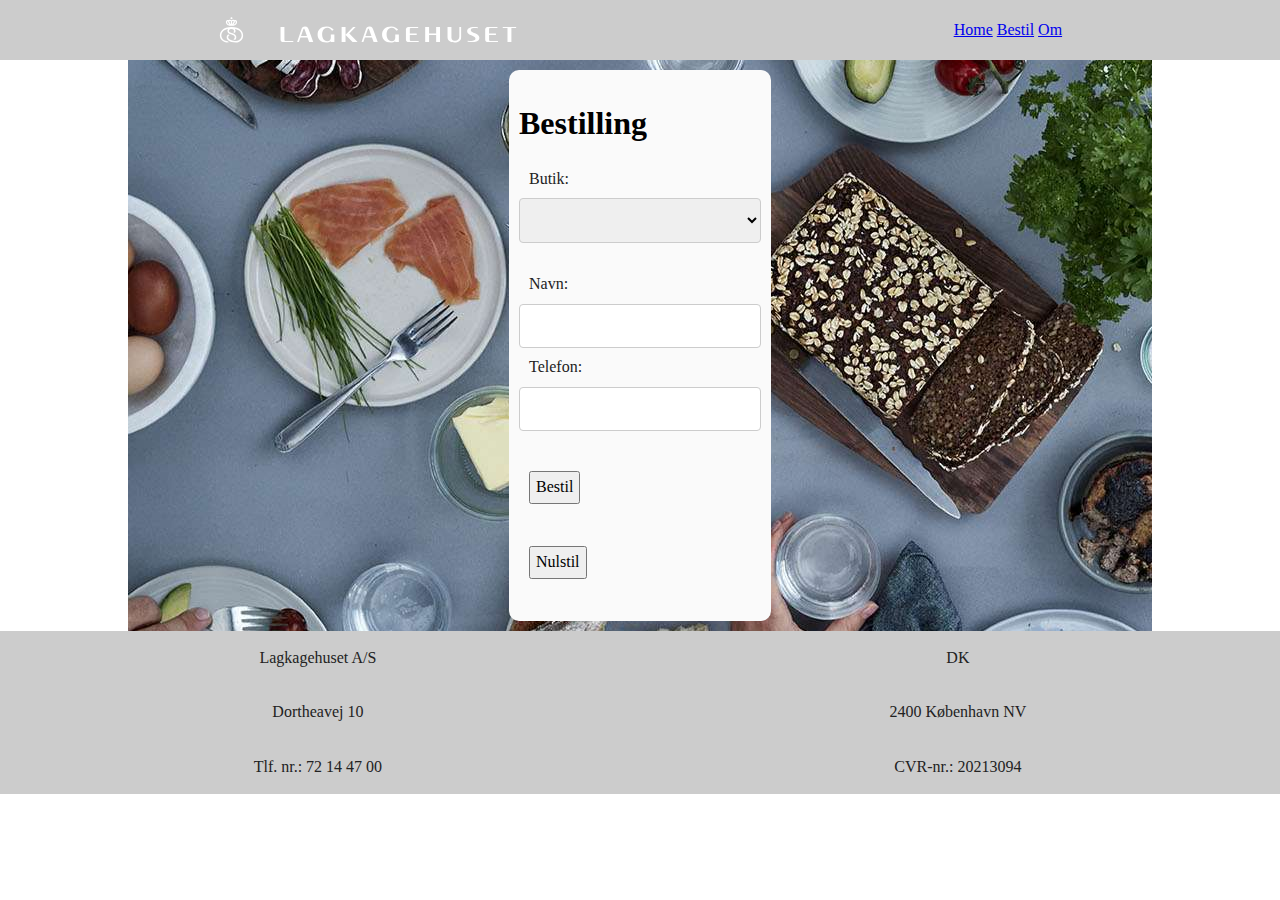
==== commit c874f457: "Final commit from me" ====
--- a/Frontend/bestilling.html
+++ b/Frontend/bestilling.html
@@ -23,7 +23,7 @@
       </nav>
 
       <section>
-          <div class="gray-background" style="position: relative;">
+          <div class="gray-background" id="orderDiv" style="position: relative;">
               <form action="/order" method="POST">
                   <h1 style="color:#000000;">Bestilling</h1>
                   <label class="form-text" for="butik" onchange="switchStore">Butik:</label><br>
@@ -35,7 +35,7 @@
                   <input type="text" id="navn" name="navn" value=""><br>
                   <label class="form-text" for="telefon">Telefon:</label><br>
                   <input type="text" id="telefon" name="telefon" value=""><br><br>
-                  <input class="submit-button" type="submit" value="Bestil"><br><br>
+                  <input class="submit-button" type="button" value="Bestil" onclick="placeOrder()"><br><br>
                   <input class="submit-button" type="button" value="Nulstil" onclick="resetBasket()"><br><br>
               </form>
 
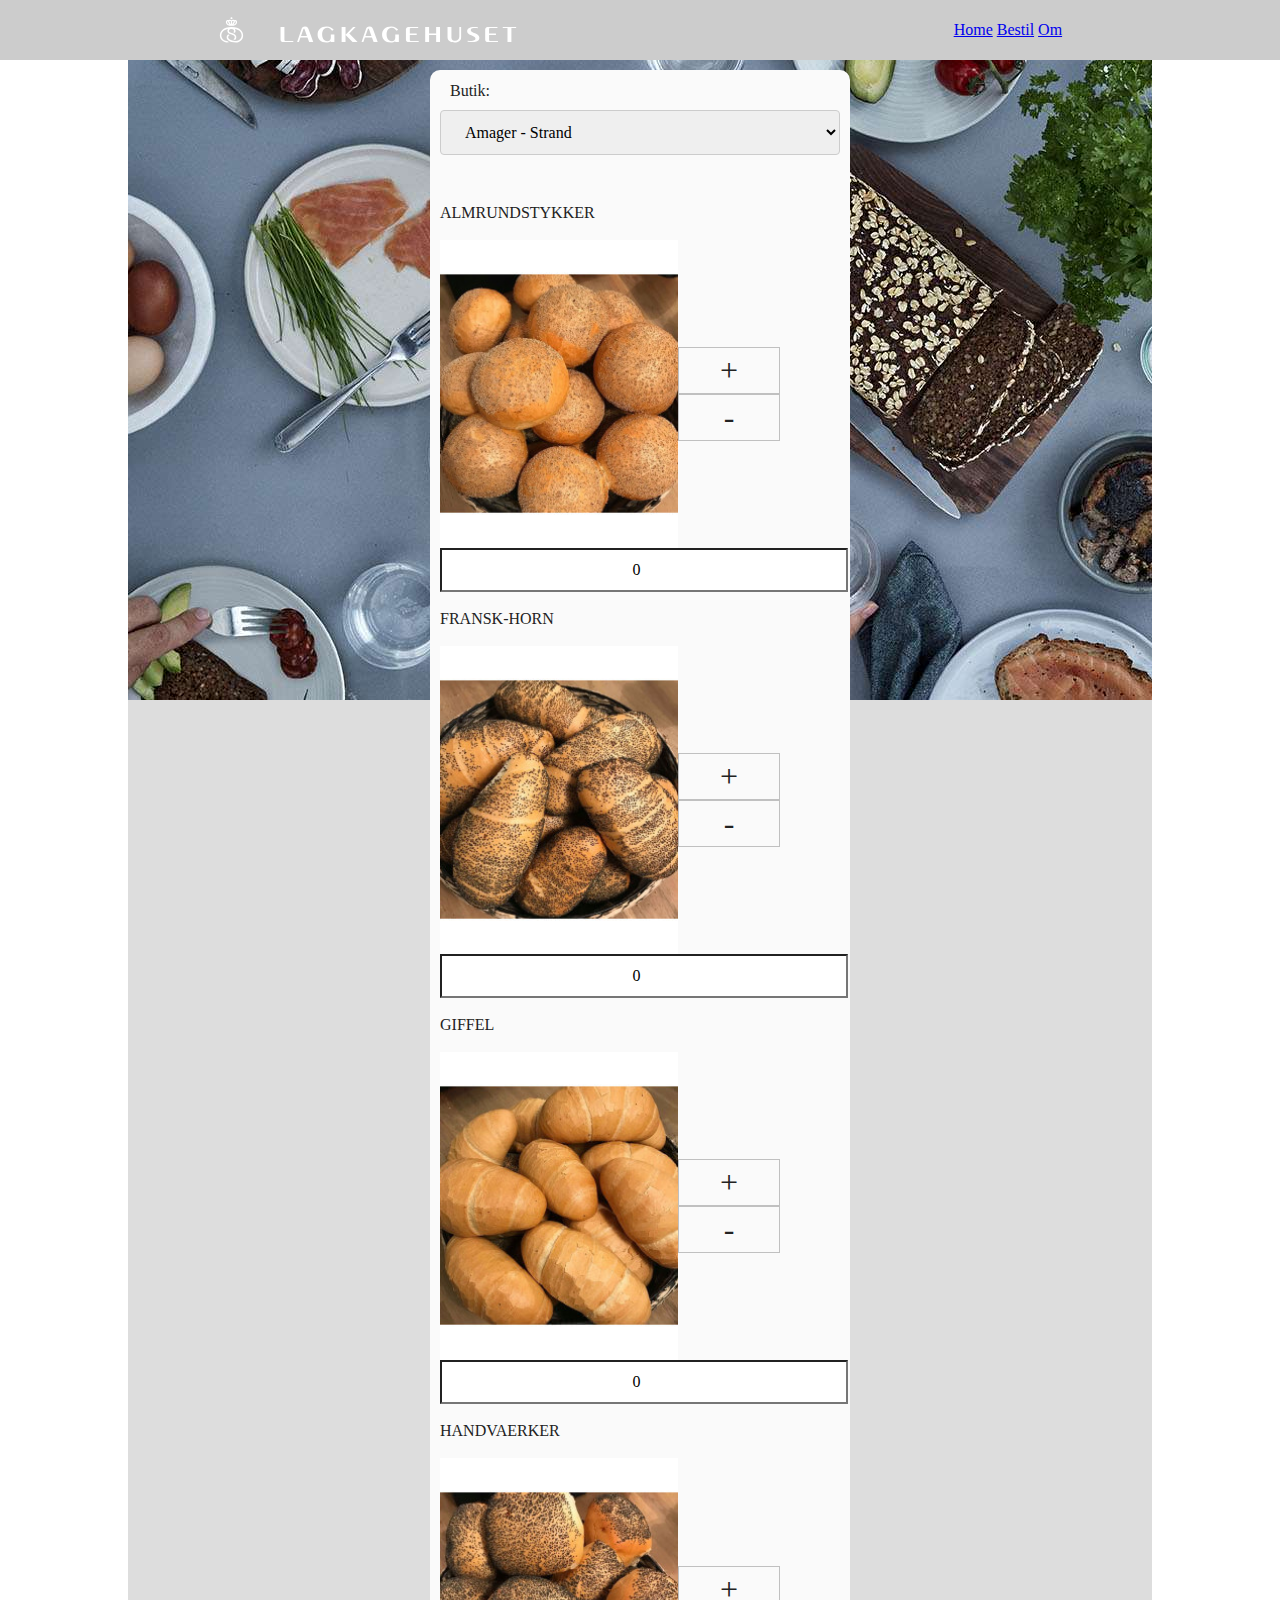
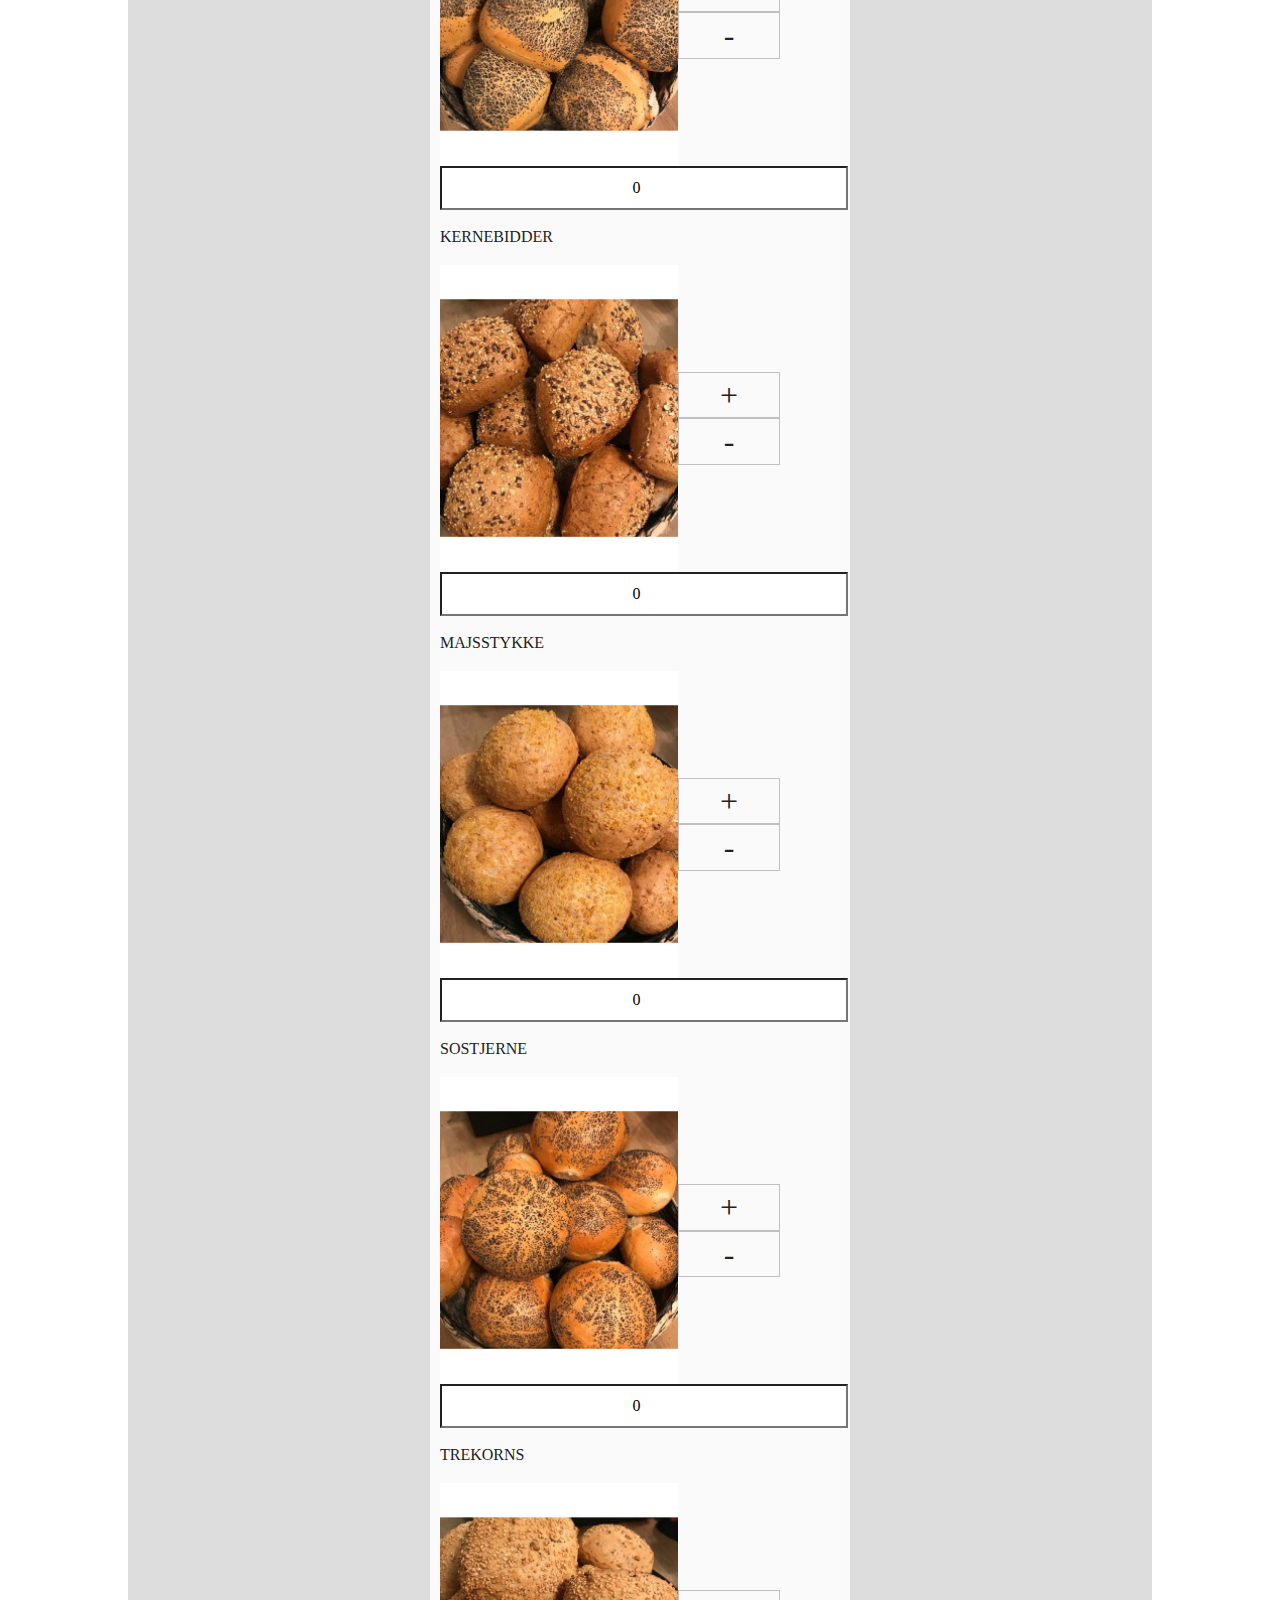
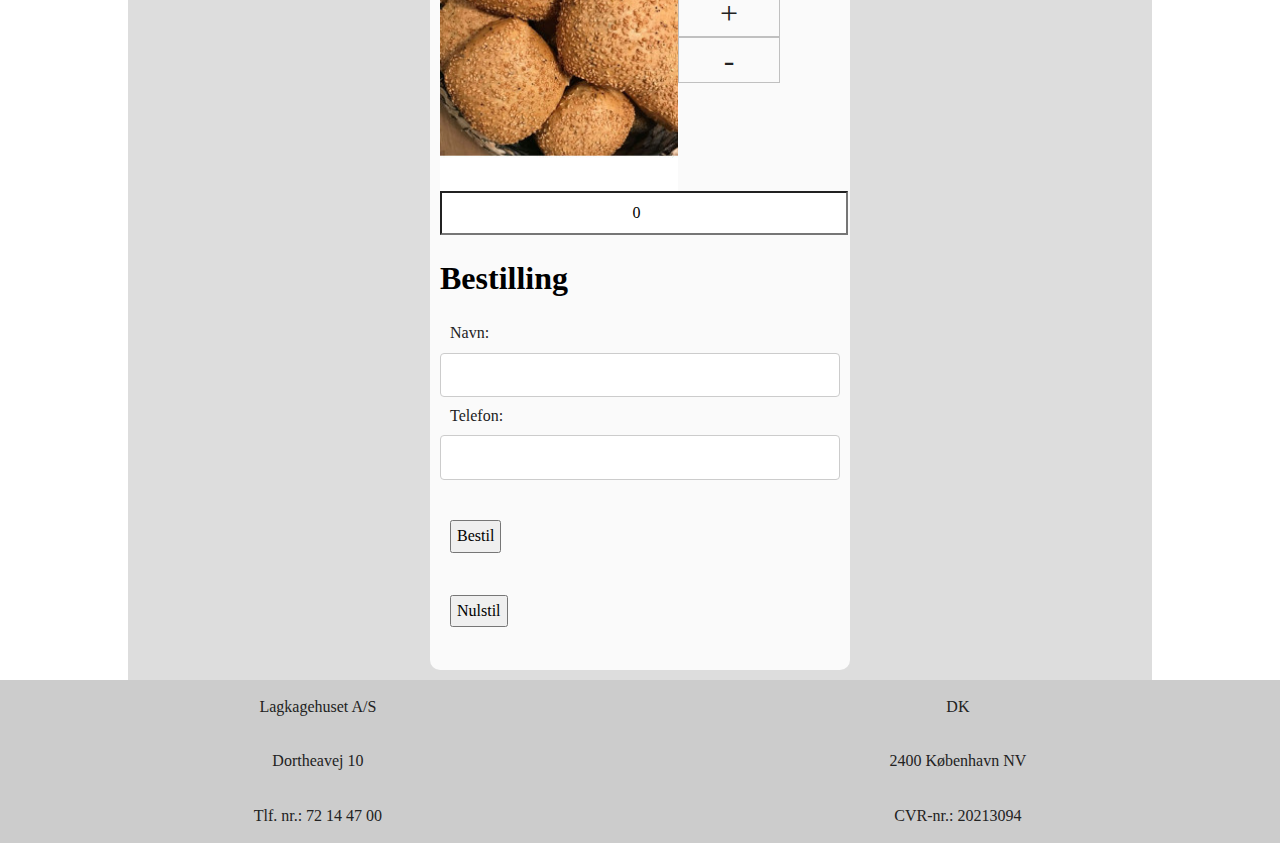
==== commit 29db550b: "Merge before push" ====
--- a/Frontend/bestilling.html
+++ b/Frontend/bestilling.html
@@ -12,7 +12,7 @@
     <meta name="theme-color" content="#fafafa">
   </head>
 
-  <body onload="loadApi()">
+  <body>
       <nav>
           <img src="img/lkh-logo.svg">
           <div>
@@ -23,13 +23,12 @@
       </nav>
 
       <section>
-          <div class="gray-background" id="orderDiv" style="position: relative;">
-              <form action="/order" method="POST">
-                  <h1 style="color:#000000;">Bestilling</h1>
+              <form action="action_page.php" method="GET">
+          <div class="gray-background" style="position: relative;" id="orderDiv">
                   <label class="form-text" for="butik" onchange="switchStore">Butik:</label><br>
                   <select name="butik" id="butik" onchange="switchStore(this)"></select><br><br>
-
                   <div id="oversigt"></div>
+                  <h1 style="color:#000000;">Bestilling</h1>
 
                   <label class="form-text" for="navn">Navn:</label><br>
                   <input type="text" id="navn" name="navn" value=""><br>
@@ -39,7 +38,10 @@
                   <input class="submit-button" type="button" value="Nulstil" onclick="resetBasket()"><br><br>
               </form>
 
+
           </div>
+          
+        </form>
       </section>
 
       <footer>
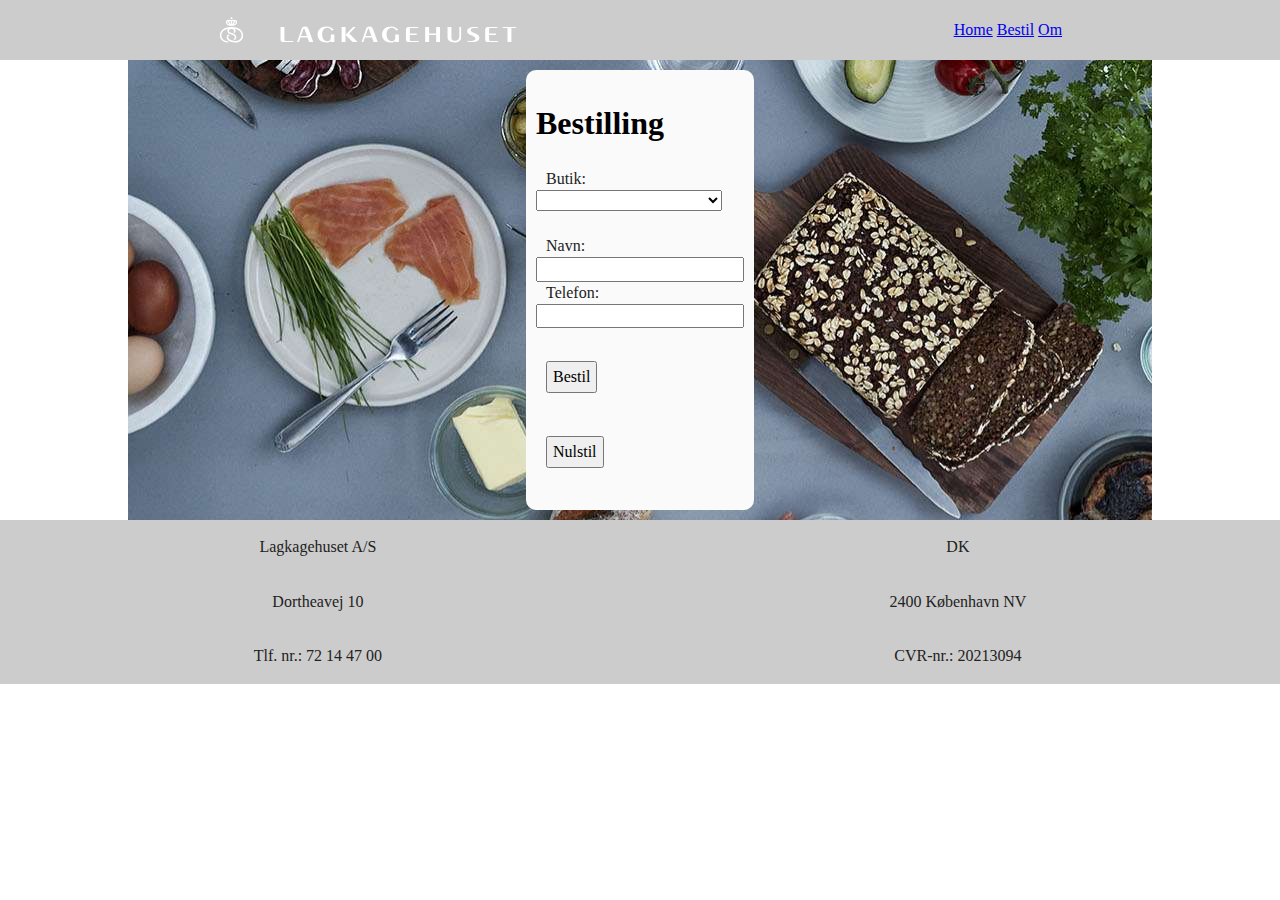
==== commit 53731bbc: "Temp undo merge error. Alexanders code needs to be re-applied" ====
--- a/Frontend/bestilling.html
+++ b/Frontend/bestilling.html
@@ -1,6 +1,6 @@
 ﻿<!doctype html>
 <html>
-  <head>
+<head>
     <meta charset="utf-8">
     <title>Lagkagehuset</title>
     <meta name="description" content="">
@@ -10,70 +10,67 @@
     <link rel="stylesheet" href="css/main.css">
 
     <meta name="theme-color" content="#fafafa">
-  </head>
+</head>
 
-  <body>
-      <nav>
-          <img src="img/lkh-logo.svg">
-          <div>
-              <a href="index.html">Home</a>
-              <a href="bestilling.html">Bestil</a>
-              <a href="om.html">Om</a>
-          </div>
-      </nav>
+<body onload="loadApi()">
+    <nav>
+        <img src="img/lkh-logo.svg">
+        <div>
+            <a href="index.html">Home</a>
+            <a href="bestilling.html">Bestil</a>
+            <a href="om.html">Om</a>
+        </div>
+    </nav>
 
-      <section>
-              <form action="action_page.php" method="GET">
-          <div class="gray-background" style="position: relative;" id="orderDiv">
-                  <label class="form-text" for="butik" onchange="switchStore">Butik:</label><br>
-                  <select name="butik" id="butik" onchange="switchStore(this)"></select><br><br>
-                  <div id="oversigt"></div>
-                  <h1 style="color:#000000;">Bestilling</h1>
+    <section>
+        <div class="gray-background" id="orderDiv" style="position: relative;">
+            <form action="/order" method="POST">
+                <h1 style="color:#000000;">Bestilling</h1>
+                <label class="form-text" for="butik" onchange="switchStore">Butik:</label><br>
+                <select name="butik" id="butik" onchange="switchStore(this)"></select><br><br>
 
-                  <label class="form-text" for="navn">Navn:</label><br>
-                  <input type="text" id="navn" name="navn" value=""><br>
-                  <label class="form-text" for="telefon">Telefon:</label><br>
-                  <input type="text" id="telefon" name="telefon" value=""><br><br>
-                  <input class="submit-button" type="button" value="Bestil" onclick="placeOrder()"><br><br>
-                  <input class="submit-button" type="button" value="Nulstil" onclick="resetBasket()"><br><br>
-              </form>
+                <div id="oversigt"></div>
 
+                <label class="form-text" for="navn">Navn:</label><br>
+                <input type="text" id="navn" name="navn" value=""><br>
+                <label class="form-text" for="telefon">Telefon:</label><br>
+                <input type="text" id="telefon" name="telefon" value=""><br><br>
+                <input class="submit-button" type="button" value="Bestil" onclick="placeOrder()"><br><br>
+                <input class="submit-button" type="button" value="Nulstil" onclick="resetBasket()"><br><br>
+            </form>
 
-          </div>
-          
-        </form>
-      </section>
+        </div>
+    </section>
 
-      <footer>
-          <div>
-              <p>Lagkagehuset A/S</p>
-              <p>Dortheavej 10</p>
-              <p>Tlf. nr.: 72 14 47 00</p>
-          </div>
-          <div>
-              <p>DK</p>
-              <p>2400 København NV</p>
-              <p>CVR-nr.: 20213094</p>
-          </div>
-      </footer>
+    <footer>
+        <div>
+            <p>Lagkagehuset A/S</p>
+            <p>Dortheavej 10</p>
+            <p>Tlf. nr.: 72 14 47 00</p>
+        </div>
+        <div>
+            <p>DK</p>
+            <p>2400 København NV</p>
+            <p>CVR-nr.: 20213094</p>
+        </div>
+    </footer>
 
-      <script src="js/vendor/modernizr-3.11.2.min.js"></script>
-      <script src="js/main.js"></script>
-      <script>
+    <script src="js/vendor/modernizr-3.11.2.min.js"></script>
+    <script src="js/main.js"></script>
+    <script>
 
-          apiArray = [];
-          var currentStore = undefined;
-          shops = "Amager- Strand,Amager- Amagerbrogade,Amager- Vermlandsgade,Bagsværd- Meny,Billund Lufthavn";
-          rundstykker = 'almrundstykker,fransk-horn,giffel,handvaerker,kernebidder,majsstykke,sostjerne,trekorns';
-          rundstykkerImg = rundstykker.split(",");
+        apiArray = [];
+        var currentStore = undefined;
+        shops = "Amager- Strand,Amager- Amagerbrogade,Amager- Vermlandsgade,Bagsværd- Meny,Billund Lufthavn";
+        rundstykker = 'almrundstykker,fransk-horn,giffel,handvaerker,kernebidder,majsstykke,sostjerne,trekorns';
+        rundstykkerImg = rundstykker.split(",");
 
-          function loadApi()
-          {
-              //url = "http://jsonplaceholder.typicode.com/users"; 
-              url = "/shops?includeRollData=true";// todoo tilføj url til api
+        function loadApi() {
+            //url = "http://jsonplaceholder.typicode.com/users";
+            url = "/shops?includeRollData=true";// todoo tilføj url til api
             var api = new XMLHttpRequest();
             api.open("GET", url, true);
-                
+
             api.onerror = () => { addAllShops(); }
             api.onabort = () => { addAllShops(); }
             api.ontimeout = () => { addAllShops(); }
@@ -83,77 +80,73 @@
                     window.apiArray = apiArray;
                     addAllShops();
                 } catch
-                {addAllShops();}
+                { addAllShops(); }
             }
             api.send();
-          }
-          
-           function addAllShops()
-           {
-              if (apiArray.length > 0)
-              {
-                  shops = "";
-                  for (i = 0; i < apiArray.length; i++)
-                      shops += apiArray[i].city + " - " + apiArray[i].address + ",";
-                  // Note: A designated shop name should be considered in the UML structure/database
-               }
+        }
 
-              allShops = shops.split(",");
+        function addAllShops() {
+            if (apiArray.length > 0) {
+                shops = "";
+                for (i = 0; i < apiArray.length; i++)
+                    shops += apiArray[i].city + " - " + apiArray[i].address + ",";
+                // Note: A designated shop name should be considered in the UML structure/database
+            }
 
-               console.log(apiArray)
-               addShopToDropdown(undefined);
-              allShops.forEach(shop => { addShopToDropdown(shop); });
-              makeOversigt(undefined);
-          }
+            allShops = shops.split(",");
 
-          function makeOversigt(definedStore)
-          {
-              var listeOfRolls = definedStore == undefined ? [] : generateRollList(definedStore.inventories);
-              console.log(listeOfRolls);
-              oversigt = document.getElementById("oversigt");
-              html = "";
-              for (i = 0; i < listeOfRolls.length; i++) {
-                  var product = listeOfRolls[i].product;
-                  html += "<div style='text-align:center;'><b>" + product.name + "</b></div>";
-                  html += "<div style='width:100%;height:40vh;overflow: hidden'><img src='img/" + rundstykkerImg[product.productID-1] + ".jpg' style='position:relative;top:-50px;'></div>";
-                  html += "<div style='text-align:center'>";
-                  html += "<div style='display:inline-table;border:1px solid silver;width:20%;text-align:center' onclick='changeAmount(\"" + rundstykkerImg[product.productID] + "\",-1)'> - </div>";
-                  html += "<div style='display:inline-table;width:50%'> <input style='width:auto;text-align:center;-webkit-appearance: none;-moz-appearance: textfield;' type='number' id='" + rundstykkerImg[product.productID] + "'  name='" + rundstykker[product.productID] + "' value='0'> </div>";
-                  html += "<div style='display:inline-table;border:1px solid silver;width:20%;text-align:center' onclick='changeAmount(\"" + rundstykkerImg[product.productID] + "\",1)'> + </div><br>";
-                  html += "<div style='text-align:center;'><b>Tilgængelige: " + listeOfRolls[i].amount + " stk.</b></div>";
-                  html += "</div>";
-              }
-              oversigt.innerHTML = html;
-          }
+            console.log(apiArray)
+            addShopToDropdown(undefined);
+            allShops.forEach(shop => { addShopToDropdown(shop); });
+            makeOversigt(undefined);
+        }
 
-          function generateRollList(storeInventories) {
-              var rollList = [storeInventories.length];
-              for (var i = 0; i < storeInventories.length; i++) {
-                  rollList[i] = storeInventories[i];
-              }
-              return rollList;
-          }
+        function makeOversigt(definedStore) {
+            var listeOfRolls = definedStore == undefined ? [] : generateRollList(definedStore.inventories);
+            console.log(listeOfRolls);
+            oversigt = document.getElementById("oversigt");
+            html = "";
+            for (i = 0; i < listeOfRolls.length; i++) {
+                var product = listeOfRolls[i].product;
+                html += "<div style='text-align:center;'><b>" + product.name + "</b></div>";
+                html += "<div style='width:100%;height:40vh;overflow: hidden'><img src='img/" + rundstykkerImg[product.productID - 1] + ".jpg' style='position:relative;top:-50px;'></div>";
+                html += "<div style='text-align:center'>";
+                html += "<div style='display:inline-table;border:1px solid silver;width:20%;text-align:center' onclick='changeAmount(\"" + rundstykkerImg[product.productID] + "\",-1)'> - </div>";
+                html += "<div style='display:inline-table;width:50%'> <input style='width:auto;text-align:center;-webkit-appearance: none;-moz-appearance: textfield;' type='number' id='" + rundstykkerImg[product.productID] + "'  name='" + rundstykker[product.productID] + "' value='0'> </div>";
+                html += "<div style='display:inline-table;border:1px solid silver;width:20%;text-align:center' onclick='changeAmount(\"" + rundstykkerImg[product.productID] + "\",1)'> + </div><br>";
+                html += "<div style='text-align:center;'><b>Tilgængelige: " + listeOfRolls[i].amount + " stk.</b></div>";
+                html += "</div>";
+            }
+            oversigt.innerHTML = html;
+        }
 
-          function changeAmount(id,amount)
-          {
-              if ((document.getElementById(id).value > 0 && amount == -1) || amount == 1) {
-                  var newAmount = document.getElementById(id).value * 1 + amount;
-                  var inventoryAmount = 0;
+        function generateRollList(storeInventories) {
+            var rollList = [storeInventories.length];
+            for (var i = 0; i < storeInventories.length; i++) {
+                rollList[i] = storeInventories[i];
+            }
+            return rollList;
+        }
 
-                  for (var i = 0; i < currentStore.inventories.length; i++) {
-                      if (rundstykkerImg[currentStore.inventories[i].product.productID] == id) {
-                          inventoryAmount = currentStore.inventories[i].amount;
-                          break;
-                      }
-                  }
+        function changeAmount(id, amount) {
+            if ((document.getElementById(id).value > 0 && amount == -1) || amount == 1) {
+                var newAmount = document.getElementById(id).value * 1 + amount;
+                var inventoryAmount = 0;
 
-                  if (newAmount > inventoryAmount) {
-                      newAmount = inventoryAmount;
-                      alert("Max antal rundstykker tilføjet");
-                  }
-              }
-              document.getElementById(id).value = newAmount;
-          }
-      </script>
-  </body>
+                for (var i = 0; i < currentStore.inventories.length; i++) {
+                    if (rundstykkerImg[currentStore.inventories[i].product.productID] == id) {
+                        inventoryAmount = currentStore.inventories[i].amount;
+                        break;
+                    }
+                }
+
+                if (newAmount > inventoryAmount) {
+                    newAmount = inventoryAmount;
+                    alert("Max antal rundstykker tilføjet");
+                }
+            }
+            document.getElementById(id).value = newAmount;
+        }
+    </script>
+</body>
 </html>
--- a/Frontend/css/main.css
+++ b/Frontend/css/main.css
@@ -29,13 +29,13 @@
  */
 
 ::-moz-selection {
-  background: #b3d4fc;
-  text-shadow: none;
+    background: #b3d4fc;
+    text-shadow: none;
 }
 
 ::selection {
-  background: #b3d4fc;
-  text-shadow: none;
+    background: #b3d4fc;
+    text-shadow: none;
 }
 
 /*
@@ -43,12 +43,12 @@
  */
 
 hr {
-  display: block;
-  height: 1px;
-  border: 0;
-  border-top: 1px solid #ccc;
-  margin: 1em 0;
-  padding: 0;
+    display: block;
+    height: 1px;
+    border: 0;
+    border-top: 1px solid #ccc;
+    margin: 1em 0;
+    padding: 0;
 }
 
 /*
@@ -63,7 +63,7 @@
 img,
 svg,
 video {
-  vertical-align: middle;
+    vertical-align: middle;
 }
 
 /*
@@ -71,9 +71,9 @@
  */
 
 fieldset {
-  border: 0;
-  margin: 0;
-  padding: 0;
+    border: 0;
+    margin: 0;
+    padding: 0;
 }
 
 /*
@@ -81,7 +81,7 @@
  */
 
 textarea {
-  resize: vertical;
+    resize: vertical;
 }
 
 /* ==========================================================================
@@ -89,39 +89,14 @@
    ========================================================================== */
 
 footer, nav {
-  display: flex;
-  justify-content: space-around;
-  align-items: center;
-  background-color:#CCC;
+    display: flex;
+    justify-content: space-around;
+    align-items: center;
+    background-color: #CCC;
 }
 
 img {
-  width: 300px;
-}
-
-input[type=text], select {
-  width: 100%;
-  padding: 12px 20px;
-  margin: 8px 0;
-  display: inline-block;
-  border: 1px solid #ccc;
-  border-radius: 4px;
-  box-sizing: border-box;
-}
-
-input[type=submit] {
-  width: 100%;
-  background-color: #4CAF50;
-  color: white;
-  padding: 14px 20px;
-  margin: 8px 0;
-  border: none;
-  border-radius: 4px;
-  cursor: pointer;
-}
-
-input[type=submit]:hover {
-  background-color: #45a049;
+    width: 300px;
 }
 
 nav {
@@ -143,12 +118,12 @@
     flex-direction: row;
 }
 
-footer div {
-  display: flex;
-  flex-direction: column;
-  justify-content: center;
-  align-items: center;
-}
+    footer div {
+        display: flex;
+        flex-direction: column;
+        justify-content: center;
+        align-items: center;
+    }
 
 #rolls {
     border: 2px solid #555;
@@ -157,10 +132,6 @@
     transform: rotate(17deg);
 }
 
-#oversigt {
-  
-}
-
 
 
 /* ==========================================================================
@@ -173,54 +144,31 @@
 
 .hidden,
 [hidden] {
-  display: none !important;
+    display: none !important;
 }
 
 .gray-background {
-  background-color: #fafafa;
-  padding: 10px;
-  margin: 10px;
-  border-radius: 10px; 
-  max-width: 400px; 
-}
-
-.countAdjust {
-  font-size: 32px;
-  display:inline-table;
-  border:1px solid silver;
-  width: 100px;
-  text-align:center
-}
-
-.count {
-  width: 100%;
-  height: 38px;
-  text-align:center;
-  -webkit-appearance: none;
-  -moz-appearance: textfield;
-}
-
-.seperation {  
-  display: flex;
-  align-items: center;
-  justify-content: center;
+    background-color: #fafafa;
+    padding: 10px;
+    margin: 10px;
+    border-radius: 10px;
 }
 
 .form {
-  display: flex;
-  flex-direction: column;
+    display: flex;
+    flex-direction: column;
 }
 
 .form-text {
-  padding-left: 10px;
-  padding-top: 10px;
+    padding-left: 10px;
+    padding-top: 10px;
 }
 
 .submit-button {
-  flex: 1;
-  align-self: center;
-  padding: 5px;
-  margin: 10px;
+    flex: 1;
+    align-self: center;
+    padding: 5px;
+    margin: 10px;
 }
 
 /*
@@ -233,41 +181,41 @@
  */
 
 .sr-only {
-  border: 0;
-  clip: rect(0, 0, 0, 0);
-  height: 1px;
-  margin: -1px;
-  overflow: hidden;
-  padding: 0;
-  position: absolute;
-  white-space: nowrap;
-  width: 1px;
-  /* 1 */
-}
-
-/*
+    border: 0;
+    clip: rect(0, 0, 0, 0);
+    height: 1px;
+    margin: -1px;
+    overflow: hidden;
+    padding: 0;
+    position: absolute;
+    white-space: nowrap;
+    width: 1px;
+    /* 1 */
+}
+
+    /*
  * Extends the .sr-only class to allow the element
  * to be focusable when navigated to via the keyboard:
  * https://www.drupal.org/node/897638
  */
 
-.sr-only.focusable:active,
-.sr-only.focusable:focus {
-  clip: auto;
-  height: auto;
-  margin: 0;
-  overflow: visible;
-  position: static;
-  white-space: inherit;
-  width: auto;
-}
+    .sr-only.focusable:active,
+    .sr-only.focusable:focus {
+        clip: auto;
+        height: auto;
+        margin: 0;
+        overflow: visible;
+        position: static;
+        white-space: inherit;
+        width: auto;
+    }
 
 /*
  * Hide visually and from screen readers, but maintain layout
  */
 
 .invisible {
-  visibility: hidden;
+    visibility: hidden;
 }
 
 /*
@@ -284,12 +232,12 @@
 
 .clearfix::before,
 .clearfix::after {
-  content: " ";
-  display: table;
+    content: " ";
+    display: table;
 }
 
 .clearfix::after {
-  clear: both;
+    clear: both;
 }
 
 /* ==========================================================================
@@ -299,14 +247,11 @@
    ========================================================================== */
 
 @media only screen and (min-width: 35em) {
-  /* Style adjustments for viewports that meet the condition */
-}
-
-@media print,
-  (-webkit-min-device-pixel-ratio: 1.25),
-  (min-resolution: 1.25dppx),
-  (min-resolution: 120dpi) {
-  /* Style adjustments for high resolution devices */
+    /* Style adjustments for viewports that meet the condition */
+}
+
+@media print, (-webkit-min-device-pixel-ratio: 1.25), (min-resolution: 1.25dppx), (min-resolution: 120dpi) {
+    /* Style adjustments for high resolution devices */
 }
 
 /* ==========================================================================
@@ -316,71 +261,70 @@
    ========================================================================== */
 
 @media print {
-  *,
-  *::before,
-  *::after {
-    background: #fff !important;
-    color: #000 !important;
-    /* Black prints faster */
-    box-shadow: none !important;
-    text-shadow: none !important;
-  }
-
-  a,
-  a:visited {
-    text-decoration: underline;
-  }
-
-  a[href]::after {
-    content: " (" attr(href) ")";
-  }
-
-  abbr[title]::after {
-    content: " (" attr(title) ")";
-  }
-
-  /*
+    *,
+    *::before,
+    *::after {
+        background: #fff !important;
+        color: #000 !important;
+        /* Black prints faster */
+        box-shadow: none !important;
+        text-shadow: none !important;
+    }
+
+    a,
+    a:visited {
+        text-decoration: underline;
+    }
+
+        a[href]::after {
+            content: " (" attr(href) ")";
+        }
+
+    abbr[title]::after {
+        content: " (" attr(title) ")";
+    }
+
+    /*
    * Don't show links that are fragment identifiers,
    * or use the `javascript:` pseudo protocol
    */
-  a[href^="#"]::after,
-  a[href^="javascript:"]::after {
-    content: "";
-  }
-
-  pre {
-    white-space: pre-wrap !important;
-  }
-
-  pre,
-  blockquote {
-    border: 1px solid #999;
-    page-break-inside: avoid;
-  }
-
-  /*
+    a[href^="#"]::after,
+    a[href^="javascript:"]::after {
+        content: "";
+    }
+
+    pre {
+        white-space: pre-wrap !important;
+    }
+
+    pre,
+    blockquote {
+        border: 1px solid #999;
+        page-break-inside: avoid;
+    }
+
+    /*
    * Printing Tables:
    * https://web.archive.org/web/20180815150934/http://css-discuss.incutio.com/wiki/Printing_Tables
    */
-  thead {
-    display: table-header-group;
-  }
-
-  tr,
-  img {
-    page-break-inside: avoid;
-  }
-
-  p,
-  h2,
-  h3 {
-    orphans: 3;
-    widows: 3;
-  }
-
-  h2,
-  h3 {
-    page-break-after: avoid;
-  }
-}
-
+    thead {
+        display: table-header-group;
+    }
+
+    tr,
+    img {
+        page-break-inside: avoid;
+    }
+
+    p,
+    h2,
+    h3 {
+        orphans: 3;
+        widows: 3;
+    }
+
+    h2,
+    h3 {
+        page-break-after: avoid;
+    }
+}
